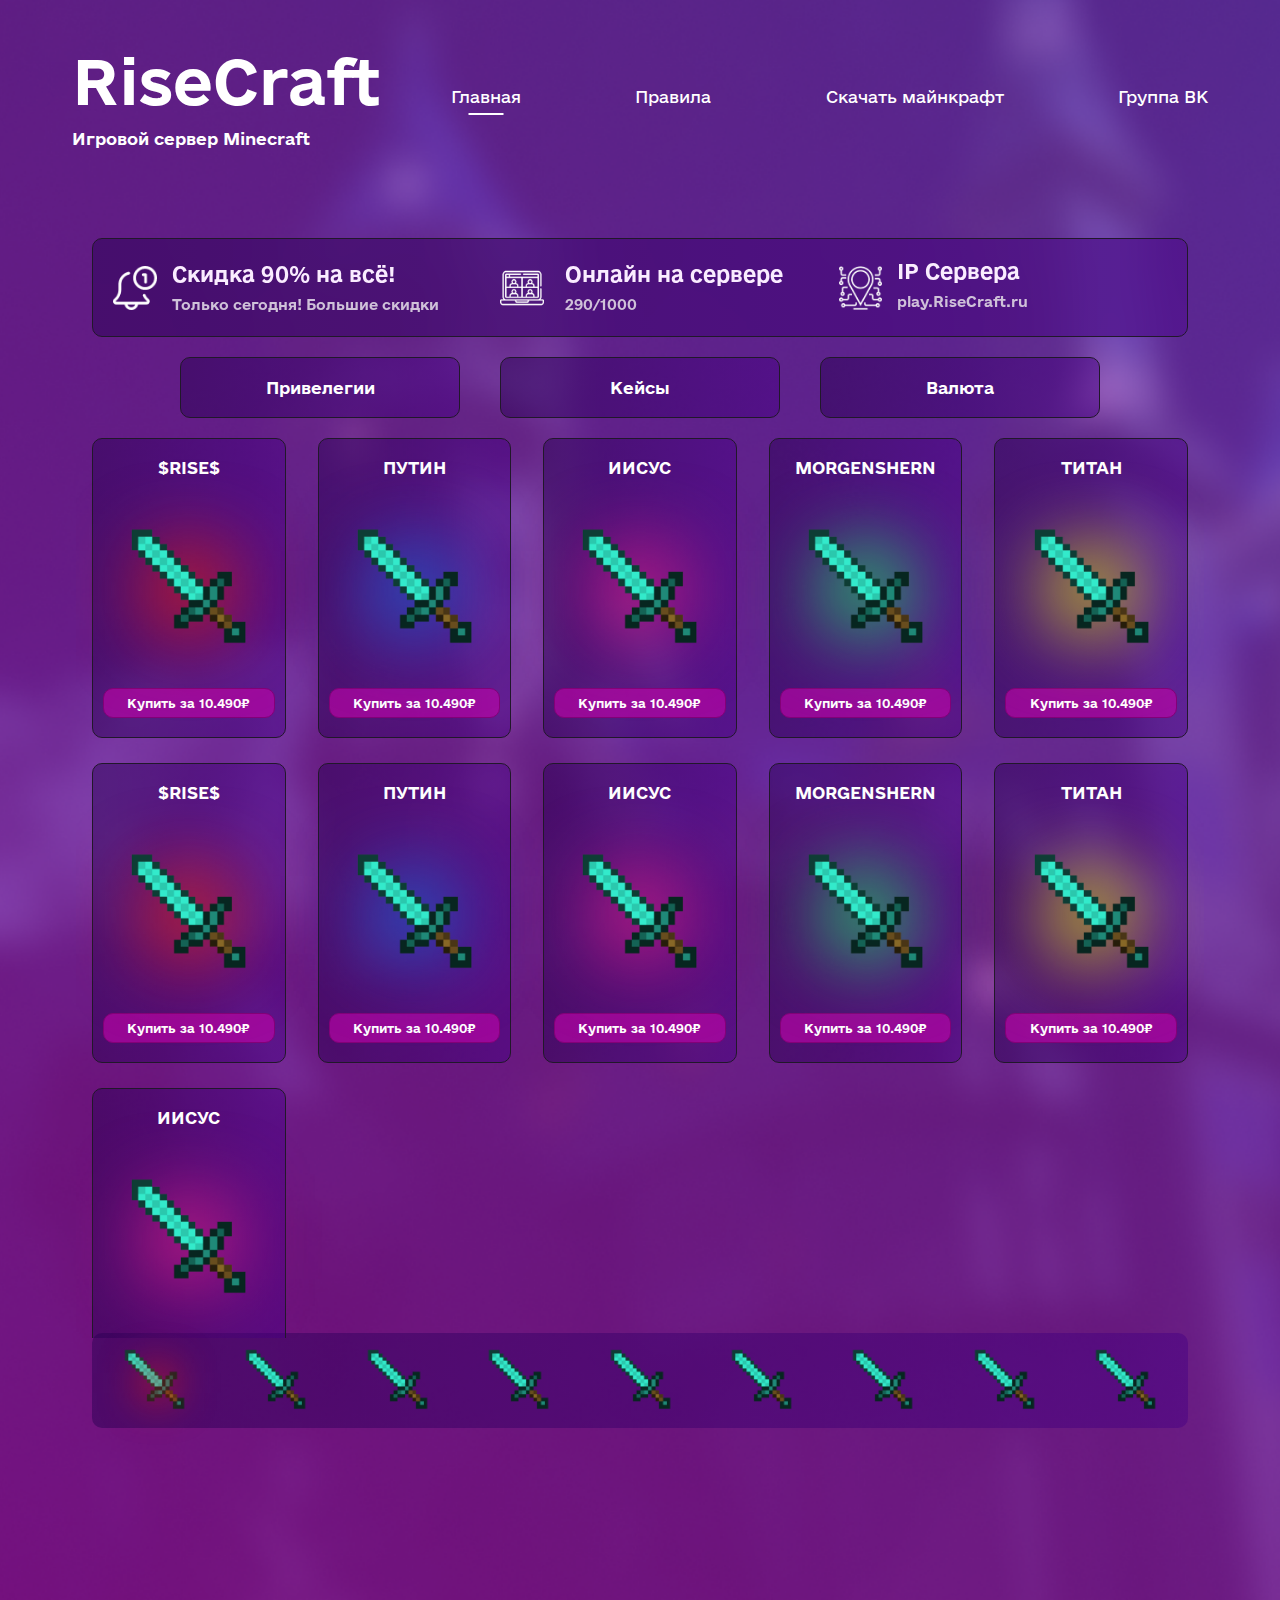
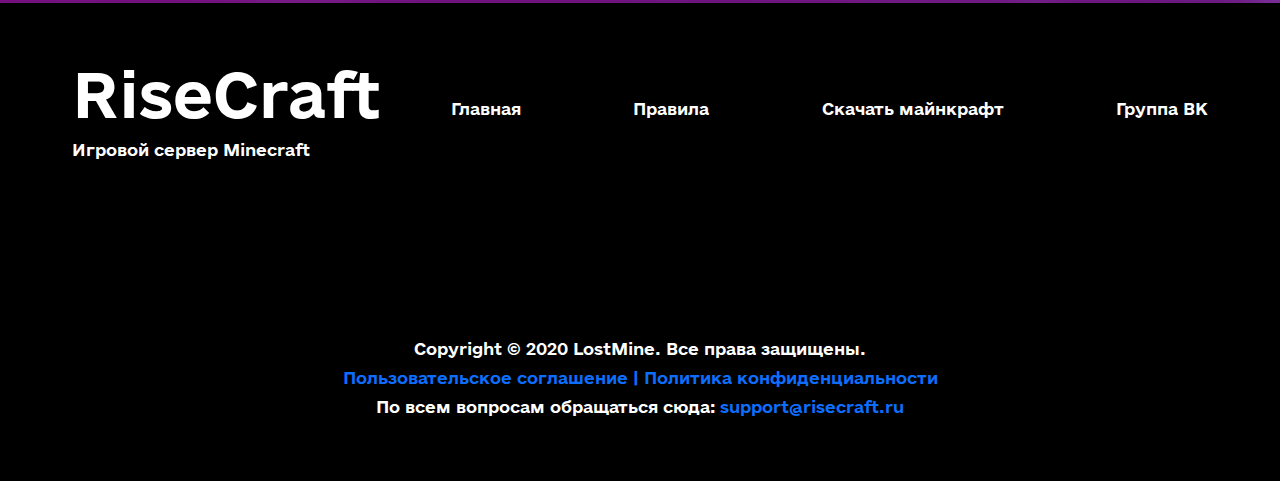
==== risecraft/index.html @ 0c9d61c7 "sdsadas" ====
<html lang="en">

<head>
    <meta charset="UTF-8">
    <meta http-equiv="X-UA-Compatible" content="IE=edge">
    <meta name="viewport" content="width=device-width, initial-scale=1.0">
    <title>LostMine</title>
    <!-- Bootstrap styles -->
    <link rel="stylesheet" href="./libs/css/bootstrap.min.css">
    <!-- slick slider -->
    <link rel="stylesheet" href="./libs/css/slick.css">
    <link rel="stylesheet" href="./libs/css/slick-theme.css">
    <!-- main styles -->
    <link rel="stylesheet" href="./css/style.css">
    <!-- mobile styles -->
    <link rel="stylesheet" href="./css/mobie.css">
</head>

<body class="bodymain">
    <main class="main">
        <!-- header -->
        <div class="container">
            <header class="header">
                <div class="header-logo">
                    <h1 class="header-title">RiseCraft</h1>
                    <p class="header-subtitle">Игровой сервер Minecraft</p>
                </div>
                <nav class="header-menu navbar navbar-expand-lg navbar-light">
                    <ul class="header-list collapse navbar-collapse" id="headerMenu">
                        <li class="header-item">
                            <a href="./index.html" class="header-link header-link__active">Главная</a>
                        </li>
                        <li class="header-item">
                            <a href="./rules.html" class="header-link">Правила</a>
                        </li>
                        <li class="header-item">
                            <a href="./download.html" class="header-link">Скачать майнкрафт</a>
                        </li>
                        <li class="header-item">
                            <a href="#" class="header-link">Группа ВК</a>
                        </li>
                    </ul>
                    <button class="navbar-toggler" type="button" data-bs-toggle="collapse" data-bs-target="#headerMenu"
                        aria-controls="navbarSupportedContent" aria-expanded="false" aria-label="Toggle navigation">
                        <span class="navbar-toggler-icon"></span>
                    </button>
                </nav>
            </header>
        </div>
        <!-- /header -->
        <!-- section -->
        <section class="mainpage">
            <div class="container-xl">
                <div class="mainpage-alert">
                    <div class="mainpage-alert__item">
                        <span class="mainpage-alert__icon mainpage-alert__icon-clock"></span>
                        <span class="mainpage-alert__text">Скидка 90% на всё!
                            <p class="mainpage-alert__text-bott">Только сегодня! Большие скидки</p>
                        </span>
                    </div>
                    <div class="mainpage-alert__item">
                        <span class="mainpage-alert__icon mainpage-alert__icon-notebook"></span>
                        <span class="mainpage-alert__text">Онлайн на сервере
                            <p class="mainpage-alert__text-bott">290/1000</p>
                        </span>
                    </div>
                    <div class="mainpage-alert__item">
                        <span class="mainpage-alert__icon mainpage-alert__icon-pin"></span>
                        <span class="mainpage-alert__text">IP Сервера
                            <a class="mainpage-alert__text-copy">play.RiseCraft.ru</a>
                            <input type="text" class="mainpage-alert__text-copy-input" value="play.risecraft.ru">
                        </span>
                    </div>
                </div>
                <div class="mainpage-buttons">
                    <a href="#" class="mainpage-buttons__link">Привелегии</a>
                    <a href="#" class="mainpage-buttons__link">Кейсы</a>
                    <a href="#" class="mainpage-buttons__link">Валюта</a>
                </div>
                <div class="mainpage-products">

                    <!-- Эксклюзив если надо -->
                    <!-- <div class="mainpage-products__item exlusive">
                        <p class="mainpage-products__title" data-text='[Эксклюзив]'>$RISE$</p>
                        <img src="./images/sword.png" alt="$RISE$" class="mainpage-products__image">
                        <button class="mainpage-products__btn" data-bs-toggle="modal" data-bs-target="#buyModal">
                            Купить за 10.490₽
                        </button>
                    </div> -->
                    <div class="mainpage-products__item">
                        <p class="mainpage-products__title">$RISE$</p>
                        <div class="mainpage-products__background"></div>
                        <img src="./images/sword.png" alt="$RISE$" class="mainpage-products__image">
                        <button class="mainpage-products__btn" data-bs-toggle="modal" data-bs-target="#buyModal">
                            Купить за 10.490₽
                        </button>
                    </div>
                    <div class="mainpage-products__item">
                        <p class="mainpage-products__title">ПУТИН</p>
                        <div class="mainpage-products__background blue"></div>
                        <img src="./images/sword.png" alt="$RISE$" class="mainpage-products__image">
                        <button class="mainpage-products__btn" data-bs-toggle="modal" data-bs-target="#buyModal">
                            Купить за 10.490₽
                        </button>
                    </div>
                    <div class="mainpage-products__item">
                        <p class="mainpage-products__title">ИИСУС</p>
                        <div class="mainpage-products__background rose"></div>
                        <img src="./images/sword.png" alt="$RISE$" class="mainpage-products__image">
                        <button class="mainpage-products__btn" data-bs-toggle="modal" data-bs-target="#buyModal">
                            Купить за 10.490₽
                        </button>
                    </div>
                    <div class="mainpage-products__item">
                        <p class="mainpage-products__title">MORGENSHERN</p>
                        <div class="mainpage-products__background green"></div>
                        <img src="./images/sword.png" alt="$RISE$" class="mainpage-products__image">
                        <button class="mainpage-products__btn" data-bs-toggle="modal" data-bs-target="#buyModal">
                            Купить за 10.490₽
                        </button>
                    </div>
                    <div class="mainpage-products__item">
                        <p class="mainpage-products__title">ТИТАН</p>
                        <div class="mainpage-products__background yellow"></div>
                        <img src="./images/sword.png" alt="$RISE$" class="mainpage-products__image">
                        <button class="mainpage-products__btn" data-bs-toggle="modal" data-bs-target="#buyModal">
                            Купить за 10.490₽
                        </button>
                    </div>
                    <div class="mainpage-products__item">
                        <p class="mainpage-products__title">$RISE$</p>
                        <div class="mainpage-products__background"></div>
                        <img src="./images/sword.png" alt="$RISE$" class="mainpage-products__image">
                        <button class="mainpage-products__btn" data-bs-toggle="modal" data-bs-target="#buyModal">
                            Купить за 10.490₽
                        </button>
                    </div>
                    <div class="mainpage-products__item">
                        <p class="mainpage-products__title">ПУТИН</p>
                        <div class="mainpage-products__background blue"></div>
                        <img src="./images/sword.png" alt="$RISE$" class="mainpage-products__image">
                        <button class="mainpage-products__btn" data-bs-toggle="modal" data-bs-target="#buyModal">
                            Купить за 10.490₽
                        </button>
                    </div>
                    <div class="mainpage-products__item">
                        <p class="mainpage-products__title">ИИСУС</p>
                        <div class="mainpage-products__background rose"></div>
                        <img src="./images/sword.png" alt="$RISE$" class="mainpage-products__image">
                        <button class="mainpage-products__btn" data-bs-toggle="modal" data-bs-target="#buyModal">
                            Купить за 10.490₽
                        </button>
                    </div>
                    <div class="mainpage-products__item">
                        <p class="mainpage-products__title">MORGENSHERN</p>
                        <div class="mainpage-products__background green"></div>
                        <img src="./images/sword.png" alt="$RISE$" class="mainpage-products__image">
                        <button class="mainpage-products__btn" data-bs-toggle="modal" data-bs-target="#buyModal">
                            Купить за 10.490₽
                        </button>
                    </div>
                    <div class="mainpage-products__item">
                        <p class="mainpage-products__title">ТИТАН</p>
                        <div class="mainpage-products__background yellow"></div>
                        <img src="./images/sword.png" alt="$RISE$" class="mainpage-products__image">
                        <button class="mainpage-products__btn" data-bs-toggle="modal" data-bs-target="#buyModal">
                            Купить за 10.490₽
                        </button>
                    </div>
                    <div class="mainpage-products__item">
                        <p class="mainpage-products__title">ИИСУС</p>
                        <div class="mainpage-products__background rose"></div>
                        <img src="./images/sword.png" alt="$RISE$" class="mainpage-products__image">
                        <button class="mainpage-products__btn" data-bs-toggle="modal" data-bs-target="#buyModal">
                            Купить за 10.490₽
                        </button>
                    </div>
                </div>
                <div class="mainpage-last">
                    <div class="mainpage-last__item">
                        <div class="mainpage-last__background"></div>
                        <img src="./images/sword.png" alt="$RISE$" class="mainpage-last__image">
                        <div class="mainpage-last__info">
                            <p class="mainpage-last__text">Игрок -> GARFIELD</p>
                            <p class="mainpage-last__text mainpage-last__text-mb">Купил -> $RISE$</p>
                            <p class="mainpage-last__text">Сервер -> Выживание #1</p>
                            <p class="mainpage-last__text">Дата -> Сегодня в 10:50</p>
                        </div>
                    </div>
                    <div class="mainpage-last__item">
                        
                        <img src="./images/sword.png" alt="$RISE$" class="mainpage-last__image">
                        <div class="mainpage-last__info">
                            <p class="mainpage-last__text">Игрок -> GARFIELD</p>
                            <p class="mainpage-last__text mainpage-last__text-mb">Купил -> $RISE$</p>
                            <p class="mainpage-last__text">Сервер -> Выживание #1</p>
                            <p class="mainpage-last__text">Дата -> Сегодня в 10:50</p>
                        </div>
                    </div>
                    <div class="mainpage-last__item">
                        <img src="./images/sword.png" alt="$RISE$" class="mainpage-last__image">
                        <div class="mainpage-last__info">
                            <p class="mainpage-last__text">Игрок -> GARFIELD</p>
                            <p class="mainpage-last__text mainpage-last__text-mb">Купил -> $RISE$</p>
                            <p class="mainpage-last__text">Сервер -> Выживание #1</p>
                            <p class="mainpage-last__text">Дата -> Сегодня в 10:50</p>
                        </div>
                    </div>
                    <div class="mainpage-last__item">
                        <img src="./images/sword.png" alt="$RISE$" class="mainpage-last__image">
                        <div class="mainpage-last__info">
                            <p class="mainpage-last__text">Игрок -> GARFIELD</p>
                            <p class="mainpage-last__text mainpage-last__text-mb">Купил -> $RISE$</p>
                            <p class="mainpage-last__text">Сервер -> Выживание #1</p>
                            <p class="mainpage-last__text">Дата -> Сегодня в 10:50</p>
                        </div>
                    </div>
                    <div class="mainpage-last__item">
                        <img src="./images/sword.png" alt="$RISE$" class="mainpage-last__image">
                        <div class="mainpage-last__info">
                            <p class="mainpage-last__text">Игрок -> GARFIELD</p>
                            <p class="mainpage-last__text mainpage-last__text-mb">Купил -> $RISE$</p>
                            <p class="mainpage-last__text">Сервер -> Выживание #1</p>
                            <p class="mainpage-last__text">Дата -> Сегодня в 10:50</p>
                        </div>
                    </div>
                    <div class="mainpage-last__item">
                        <img src="./images/sword.png" alt="$RISE$" class="mainpage-last__image">
                        <div class="mainpage-last__info">
                            <p class="mainpage-last__text">Игрок -> GARFIELD</p>
                            <p class="mainpage-last__text mainpage-last__text-mb">Купил -> $RISE$</p>
                            <p class="mainpage-last__text">Сервер -> Выживание #1</p>
                            <p class="mainpage-last__text">Дата -> Сегодня в 10:50</p>
                        </div>
                    </div>
                    <div class="mainpage-last__item">
                        <img src="./images/sword.png" alt="$RISE$" class="mainpage-last__image">
                        <div class="mainpage-last__info">
                            <p class="mainpage-last__text">Игрок -> GARFIELD</p>
                            <p class="mainpage-last__text mainpage-last__text-mb">Купил -> $RISE$</p>
                            <p class="mainpage-last__text">Сервер -> Выживание #1</p>
                            <p class="mainpage-last__text">Дата -> Сегодня в 10:50</p>
                        </div>
                    </div>
                    <div class="mainpage-last__item">
                        <img src="./images/sword.png" alt="$RISE$" class="mainpage-last__image">
                        <div class="mainpage-last__info">
                            <p class="mainpage-last__text">Игрок -> GARFIELD</p>
                            <p class="mainpage-last__text mainpage-last__text-mb">Купил -> $RISE$</p>
                            <p class="mainpage-last__text">Сервер -> Выживание #1</p>
                            <p class="mainpage-last__text">Дата -> Сегодня в 10:50</p>
                        </div>
                    </div>
                    <div class="mainpage-last__item">
                        <img src="./images/sword.png" alt="$RISE$" class="mainpage-last__image">
                        <div class="mainpage-last__info">
                            <p class="mainpage-last__text">Игрок -> GARFIELD</p>
                            <p class="mainpage-last__text mainpage-last__text-mb">Купил -> $RISE$</p>
                            <p class="mainpage-last__text">Сервер -> Выживание #1</p>
                            <p class="mainpage-last__text">Дата -> Сегодня в 10:50</p>
                        </div>
                    </div>
                </div>
            </div>
        </section>
        <!-- /section -->
        <!-- footer -->
        <footer class="footer">
            <div class="container-xl">
                <div class="footer-content">
                    <div class="footer-logo">
                        <h1 class="footer-title">RiseCraft</h1>
                        <p class="footer-subtitle">Игровой сервер Minecraft</p>
                    </div>
                    <nav class="footer-menu">
                        <ul class="footer-list">
                            <li class="footer-item">
                                <a href="#" class="footer-link">Главная</a>
                            </li>
                            <li class="footer-item">
                                <a href="#" class="footer-link">Правила</a>
                            </li>
                            <li class="footer-item">
                                <a href="#" class="footer-link">Скачать майнкрафт</a>
                            </li>
                            <li class="footer-item">
                                <a href="#" class="footer-link">Группа ВК</a>
                            </li>
                        </ul>
                    </nav>
                </div>
                <div class="footer-copyright">
                    <p class="footer-text">Copyright © 2020 LostMine. Все права защищены.</p>
                    <a class="footer-text_link" href="#">Пользовательское соглашение | Политика конфиденциальности </a>
                    <p class="footer-text">По всем вопросам обращаться сюда: <a class="footer-text_link" href="#">support@risecraft.ru</a></p>
                </div>
            </div>
        </footer>
        <!-- /footer -->
    </main>
    <!-- buy modal -->
    <div class="modal fade" id="buyModal" tabindex="-1" aria-hidden="true">
        <div class="modal-dialog">
            <div class="modal-content">
                <div class="modal-body">
                    <button class="modal-close" data-bs-dismiss="modal" aria-label="Close"></button>
                    <p class="buyModal-title">Покупка привилегии</p>
                    <p class="buyModal-name">$RISE$ -> 5.000₽</p>
                    <form action="">
                        <input type="text" name='nickname' placeholder="Введите ваш никнейм" class="buyModal-input">
                        <div class="buyModal-servers">
                            <div class="buyModal-server form-switch">
                                <label for="server1">Выживание №1</label>
                                <div class="buyModal-switch">
                                    <input type="checkbox" name="server" class="form-check-input">
                                </div>
                            </div>
                            <div class="buyModal-server form-switch">
                                <label for="server2">Выживание №2</label>
                                <div class="buyModal-switch">
                                    <input type="checkbox" name="server" class="form-check-input">
                                </div>
                            </div>
                        </div>
                        <p class="buyModal-desc">Выберите выше сервер, на который хотите получить привилегию*</p>
                        <button class="buyModal-btn" type="submit">Купить привилегию за 5.000₽</button>
                        <div class="buyModal-promo">
                            <a href="#" class="buyModal-link">У меня есть промокод</a>
                            <input type="text" name="promocode" placeholder="Введите промокод"
                                class="buyModal-promoInput">
                        </div>
                    </form>
                    <div class="buyModal-info">
                        <p class="buyModal-text buyModal-text__mb">
                            Описание привилегии:
                        </p>
                        <p class="buyModal-text">Команды:</p>
                        <p class="buyModal-text">/gm [0/1/2/3] [ник] Изменить режим игры игроку.</p>
                        <p class="buyModal-text buyModal-text__mb">
                            /jail [ник] [тюрьма] [время] Посадить грифера в тюрьму.
                        </p>
                        <p class="buyModal-text">Возможности:</p>
                        <p class="buyModal-text">99% всех команд сервера!</p>
                        <p class="buyModal-text">Консоль на сайте lostmine.ru/console</p>
                        <p class="buyModal-text buyModal-text__mb">Нет задержки на команды и чат! (кроме опасных)</p>
                        <p class="buyModal-text">Доступны некоторые запрещённые блоки и предметы!</p>
                        <p class="buyModal-text buyModal-text__mb">(огниво, барьеры и т.п.)</p>
                        <p class="buyModal-text buyModal-text__mb">Вы будете добавлены в беседу администрации!</p>
                        <p class="buyModal-text">Максимальный размер региона 100.000.000 блоков!</p>
                        <p class="buyModal-text">Никто не сможет: забанить, заткнуть, кикнуть, затроллить и</p>
                        <p class="buyModal-text">тепнуть на спавн! Вы становитесь самым главным на сервере!</p>
                    </div>
                </div>
            </div>
        </div>
    </div>
    <!-- Bootstrap scripts -->
    <script src="./libs/js/bootstrap.min.js"></script>
    <script src="./libs/js/jquery.min.js"></script>
    <script src="./libs/js/slick.min.js"></script>
    <script src="./js/script.js"></script>
</body>

</html>
---- risecraft/css/style.css ----
@font-face {
  font-family: "e-Ukraine";
  src: url("./../fonts/e-Ukraine-Light.otf");
  font-weight: 300;
}

@font-face {
  font-family: "e-Ukraine";
  src: url("./../fonts/e-Ukraine-Regular.otf");
  font-weight: normal;
}

@font-face {
  font-family: "e-Ukraine";
  src: url("./../fonts/e-Ukraine-Medium.otf");
  font-weight: 500;
}

@font-face {
  font-family: "e-Ukraine";
  src: url("./../fonts/e-Ukraine-Bold.otf");
  font-weight: bold;
}

*,
html,
body {
  font-family: "e-Ukraine";
}

body.bodymain .header-subtitle {
  /* font-weight: 300; */
}

.main {
  background: url("./../images/Rectangle1.png");
  background-repeat: no-repeat;
  background-size: cover;
  background-position: center;
}

.header {
  padding: 45px 0 90px;
  display: -webkit-box;
  display: -ms-flexbox;
  display: flex;
  -webkit-box-align: center;
  -ms-flex-align: center;
  align-items: center;
}

.header-logo {
  margin-right: 70px;
}

.header-title {
  font-weight: 700;
  font-size: 60px;
  line-height: 72px;
  color: #fff;
  margin: 0 0 12px 0;
  padding: 0;
}

.header-subtitle {
  font-weight: 700;
  font-size: 16px;
  line-height: 19px;
  color: #fff;
  margin: 0;
  padding: 0;
}

.header-menu {
  display: block;
  width: 100%;
}

.header-list {
  display: -webkit-box;
  display: -ms-flexbox;
  display: flex;
  -webkit-box-align: center;
  -ms-flex-align: center;
  align-items: center;
  -webkit-box-pack: justify;
  -ms-flex-pack: justify;
  justify-content: space-between;
  list-style: none;
  margin: 0;
  padding: 0;
}

.header-item {
  margin: 0;
  padding: 0;
}

.header-link {
  font-size: 20px;
  line-height: 1.2;
  font-weight: normal;
  color: #fff;
  text-decoration: none;
  position: relative;
  margin: 0;
  padding: 0;
  -webkit-transition: color 0.35s;
  transition: color 0.35s;
}

.header-link:hover {
  color: #cacaca;
}

.header-link__active::after {
  content: "";
  display: block;
  width: 50%;
  height: 2px;
  background: #fff;
  position: absolute;
  top: calc(100% + 7px);
  left: 50%;
  -webkit-transform: translateX(-50%);
  transform: translateX(-50%);
}

.mainpage .container-xl {
  max-width: 1120px;
}

.mainpage-alert {
  margin-bottom: 20px;
  padding: 20px 20px 20px 20px;
  background: linear-gradient(268.86deg, rgba(71, 0, 132, 0.49) 0.11%, rgba(42, 0, 83, 0.49) 99.58%);
  border: 1px solid #21182a;
  backdrop-filter: blur(30px);
  border-radius: 10px;
  display: -webkit-box;
  display: -ms-flexbox;
  display: flex;
  -webkit-box-align: center;
  -ms-flex-align: center;
  -webkit-box-pack: justify;
  -ms-flex-pack: justify;
  align-items: center;
  justify-content: space-between;
  width: 100%;
}

.mainpage-alert__item {
  display: -webkit-box;
  display: -ms-flexbox;
  display: flex;
  -webkit-box-align: center;
  -ms-flex-align: center;
  align-items: center;
}
.mainpage-alert__item:last-child {
  right: 0;
}

.mainpage-alert__icon {
  display: block;
  width: 44px;
  height: 44px;
  margin-right: 15px;
}

.mainpage-alert__icon-clock {
  background: url("./../images/bell1.png") center/contain no-repeat;
}

.mainpage-alert__icon-notebook {
  width: 55px;
  background: url("./../images/video-conference 1.png") center/contain no-repeat;
}

.mainpage-alert__icon-pin {
  background: url("./../images/ip1.png") center/contain no-repeat;
}

.mainpage-alert__text {
  font-size: 20px;
  line-height: 24px;
  font-weight: 700;
  color: rgba(250, 236, 255, 1);
  max-width: 270px;
  margin: 0 auto;
  padding: 0;
  display: flex;
  flex-direction: column;
}
.mainpage-alert__text-bott {
  margin: 10px 0 0 0;
  font-weight: 700;
  font-size: 14px;
  line-height: 17px;
  color: rgba(207, 193, 217, 1);
}

.mainpage-alert__text-copy {
  cursor: pointer;
  margin: 10px 0 0 0;
  font-weight: 700;
  font-size: 14px;
  line-height: 17px;
  color: rgba(207, 193, 217, 1);
  text-decoration: none;
}

.mainpage-alert__text-copy:hover {
  color: rgba(250, 236, 255, 0.5);
}

.mainpage-alert__text-copy-input {
  opacity: 0;
  display: inline;
  height: 0;
}

.mainpage-buttons {
  display: -webkit-box;
  display: -ms-flexbox;
  display: flex;
  -webkit-box-align: center;
  -ms-flex-align: center;
  align-items: center;
  -webkit-box-pack: justify;
  -ms-flex-pack: justify;
  margin: 0 -7.5px;
  margin-bottom: 20px;
  justify-content: center;
}

.mainpage-buttons__link {
  font-weight: 700;
  font-size: 16px;
  line-height: 19px;
  color: #ffffff;
  text-decoration: none;
  text-align: center;
  width: 280px;
  margin: 0 20px 0 20px;
  background: linear-gradient(268.86deg, rgba(71, 0, 132, 0.49) 0.11%, rgba(42, 0, 83, 0.49) 99.58%);
  border: 1px solid #21182a;
  padding: 20px 0px 20px 0px;
  border-radius: 10px;
}

.mainpage-buttons__link:hover {
  color: rgba(255, 255, 255, 0.6);
}

.mainpage-products {
  position: relative;
  display: -webkit-box;
  display: -ms-flexbox;
  display: flex;
  -webkit-box-align: center;
  -ms-flex-align: center;
  align-items: center;
  -ms-flex-wrap: wrap;
  flex-wrap: wrap;
  margin: 0 -16px -5px;
  max-height: 900px;
  overflow-y: scroll;
}

.mainpage-products::-webkit-scrollbar {
  width: 5px;
}

.mainpage-products::-webkit-scrollbar-track {
  background: none;
}

.mainpage-products::-webkit-scrollbar-thumb {
  background-color: rgba(0, 0, 0, 0.2);
  -webkit-transition: background-color 0.35s;
  transition: background-color 0.35s;
  border-radius: 10px;
}

.mainpage-products::-webkit-scrollbar-thumb:hover {
  background-color: rgba(0, 0, 0, 0.4);
}

.mainpage-products__item {
  position: relative;
  height: 300px;
  width: calc(100% / 5 - 32px);
  background: linear-gradient(268.86deg, rgba(71, 0, 132, 0.49) 0.11%, rgba(42, 0, 83, 0.49) 99.58%);
  border: 1px solid #21182a;
  border-radius: 10px;
  padding: 5px 10px;
  margin: 0 16px 25px;
  display: flex;
  flex-direction: column;
  -webkit-transition: transfrom 0.35s;
  transition: transfrom 0.35s;
  justify-content: space-around;
  align-items: center;
}

.mainpage-products__item:hover {
  
  -webkit-transform: scale(0.95);
  transform: scale(0.95);
}

.mainpage-products__item.exlusive button {
  background-color: #ff3600;
}

.mainpage-products__title {
  font-weight: 700;
  font-size: 16px;
  line-height: 19px;
  color: #ffffff;
  text-transform: uppercase;
  /* margin: 0; */
  /* padding: 10px 10px 0; */
}

.mainpage-products__title::after {
  position: absolute;
  top: calc(100% + 10px);
  left: 10px;
  content: attr(data-text);
  font-size: 10px;
  line-height: 1.2;
  font-weight: 300;
  color: #ff3600;
}
.mainpage-products__background {
  position: relative;
  width: 80px;
  height: 80px;
  -o-object-fit: contain;
  object-fit: contain;
  -o-object-position: center;
  object-position: center;
  margin: 30px 40px;
  background: #D01D1D;
  filter: blur(39px);
}


.mainpage-products__background.blue{
  background: #1D5AD0;
}

.mainpage-products__background.rose{
  background: #D01D88;
}
.mainpage-products__background.green{
  background: #1DD064;
}
.mainpage-products__background.yellow{
  background: #CDD01D;
}

.mainpage-products__image {
  position: absolute;
  display: block;
  width: 125px;
  height: 125px;
  -o-object-fit: contain;
  object-fit: contain;
  -o-object-position: center;
  object-position: center;
  margin: 0 30px;
  z-index: 9999;
}



.mainpage-products__btn {
  font-weight: 700;
  font-size: 12px;
  line-height: 14px;
  color: #ffffff;
  border: none;
  border-radius: 10px;
  background: rgba(183, 5, 165, 0.7);
  border: 1px solid #830078;
  width: 100%;
  padding: 7px 19px 7px 19px;
  -webkit-transition: background-color 0.35s;
  transition: background-color 0.35s;
}

.mainpage-products__btn:hover {
  background: rgba(183, 5, 165, 0.4);
}

.mainpage-last {
  padding: 15px 30px;
  background: linear-gradient(268.86deg, rgba(71, 0, 132, 0.49) 0.11%, rgba(42, 0, 83, 0.49) 99.58%);
  border-radius: 10px;
  display: -webkit-box;
  display: -ms-flexbox;
  display: flex;
  -webkit-box-align: center;
  -ms-flex-align: center;
  align-items: center;
  -webkit-box-pack: justify;
  -ms-flex-pack: justify;
  justify-content: space-between;
}
.mainpage-last__background{
  position: absolute;
  width: 30px;
  height: 30px;
  -o-object-fit: contain;
  object-fit: contain;
  -o-object-position: center;
  object-position: center;
  margin: 20px 20px;
  background: #D01D1D;
  filter: blur(20px);
}

.mainpage-last__item {
  position: relative;
  cursor: pointer;
}

.mainpage-last__item:hover .mainpage-last__info {
  opacity: 1;
}

.mainpage-last__image {
  /* position: absolute; */
  width: 65px;
  height: 65px;
  -o-object-fit: contain;
  object-fit: contain;
  -o-object-position: center;
  object-position: center;
  z-index: 1000;
}

.mainpage-last__info {
  padding: 10px 15px;
  background-color: rgba(255, 255, 255, 0.7);
  border-radius: 10px;
  position: absolute;
  top: calc(100% + 25px);
  left: 50%;
  -webkit-transform: translateX(-50%);
  transform: translateX(-50%);
  opacity: 0;
  -webkit-transition: opacity 0.35s;
  transition: opacity 0.35s;
}

.mainpage-last__text {
  white-space: nowrap;
  margin: 0;
  font-size: 12px;
  line-height: 1.2;
  font-weight: 300;
  color: #000000b3;
}

.mainpage-last__text-mb {
  margin-bottom: 15px;
}

.rulespage .container-xl {
  max-width: 1120px;
}

.rulespage .nav-tabs {
  display: -webkit-box;
  display: -ms-flexbox;
  display: flex;
  -webkit-box-align: center;
  -ms-flex-align: center;
  align-items: center;
  -ms-flex-wrap: nowrap;
  flex-wrap: nowrap;
  width: 100%;
  border: none;
  margin: 0 0 25px;
}

.rulespage .nav-item {
  width: 100%;
  margin: 0 10px 0 0;
}

.rulespage .nav-item:last-of-type {
  margin-right: 0;
}

.rulespage .nav-link {
  padding: 0;
  width: 100%;
  border: none;
  outline: none;
  font-size: 13.2px;
  line-height: 50px;
  font-weight: 400;
  color: #000000b3;
  background-color: rgba(255, 255, 255, 0.7);
  border-radius: 10px;
}

.rulespage .nav-link:hover {
  color: #595959;
}

.rulespage .nav-link.active {
  background-color: rgba(255, 255, 255, 0.7);
  color: #ff2a00b3;
}

.rulespage .tab-content {
  background-color: rgba(255, 255, 255, 0.7);
  border-radius: 10px;
  padding: 25px;
  height: 700px;
  margin: 0 0 25px;
}

.rulespage .tab-pane {
  overflow-y: scroll;
  height: 100%;
}

.rulespage .tab-pane::-webkit-scrollbar {
  width: 5px;
}

.rulespage .tab-pane::-webkit-scrollbar-track {
  background: none;
}

.rulespage .tab-pane::-webkit-scrollbar-thumb {
  background-color: rgba(0, 0, 0, 0.2);
  -webkit-transition: background-color 0.35s;
  transition: background-color 0.35s;
  border-radius: 10px;
}

.rulespage .tab-pane::-webkit-scrollbar-thumb:hover {
  background-color: rgba(0, 0, 0, 0.4);
}

.rulespage-text {
  font-size: 16px;
  line-height: 1.2;
  font-weight: 400;
  color: #000000b3;
  margin: 0;
}

.rulespage-text__mb {
  margin: 0 0 30px;
}

.rulespage-link {
  display: block;
  border-radius: 10px;
  background-color: rgba(255, 255, 255, 0.7);
  margin: 0 0 25px;
  font-size: 16px;
  line-height: 50px;
  font-weight: 400;
  color: #000000b3;
  text-decoration: none;
  text-align: center;
}

.rulespage-link:hover {
  color: #4b4b4b;
}

.rulespage-alert {
  border-radius: 10px;
  background-color: rgba(255, 255, 255, 0.7);
  padding: 40px;
  margin: 0;
  font-size: 16px;
  line-height: 1.2;
  font-weight: 400;
  color: #000000b3;
  text-align: center;
}

.downloadpage .container-xl {
  max-width: 1120px;
}

.downloadpage-info {
  display: -webkit-box;
  display: -ms-flexbox;
  display: flex;
  -webkit-box-align: stretch;
  -ms-flex-align: stretch;
  align-items: stretch;
  -webkit-box-pack: justify;
  -ms-flex-pack: justify;
  justify-content: space-between;
}

.downloadpage-launcher {
  background-color: rgba(255, 255, 255, 0.7);
  border-radius: 10px;
  margin-right: 30px;
  width: 100%;
  max-width: 325px;
  min-height: 325px;
  display: -webkit-box;
  display: -ms-flexbox;
  display: flex;
  -webkit-box-align: center;
  -ms-flex-align: center;
  align-items: center;
  -webkit-box-pack: center;
  -ms-flex-pack: center;
  justify-content: center;
  position: relative;
  margin-bottom: 20px;
  -webkit-transition: -webkit-transform 0.35s;
  transition: -webkit-transform 0.35s;
  transition: transform 0.35s;
  transition: transform 0.35s, -webkit-transform 0.35s;
}

.downloadpage-launcher:hover {
  -webkit-transform: scale(0.95);
  transform: scale(0.95);
}

.downloadpage-logo {
  width: 225px;
  height: 225px;
  -o-object-fit: contain;
  object-fit: contain;
  -o-object-position: center;
  object-position: center;
}

.downloadpage-title {
  position: absolute;
  bottom: 25px;
  left: 50%;
  -webkit-transform: translateX(-50%);
  transform: translateX(-50%);
  font-size: 13.7px;
  line-height: 1.2;
  font-weight: 300;
  color: #000000b3;
  margin: 0;
}

.downloadpage-desc {
  display: -webkit-box;
  display: -ms-flexbox;
  display: flex;
  -webkit-box-orient: vertical;
  -webkit-box-direction: normal;
  -ms-flex-direction: column;
  flex-direction: column;
  -webkit-box-pack: center;
  -ms-flex-pack: center;
  justify-content: center;
  padding: 25px;
  background-color: rgba(255, 255, 255, 0.7);
  border-radius: 10px;
  margin-bottom: 20px;
}

.downloadpage-text {
  font-size: 14px;
  line-height: 1.2;
  font-weight: 400;
  color: #000000b3;
  margin: 0;
}

.downloadpage-text__mb {
  margin-bottom: 15px;
}

.downloadpage-buttons {
  margin: 0 -10px;
  display: -webkit-box;
  display: -ms-flexbox;
  display: flex;
  -webkit-box-align: center;
  -ms-flex-align: center;
  align-items: center;
}

.downloadpage-link {
  background-color: rgba(255, 255, 255, 0.7);
  border-radius: 10px;
  font-size: 14px;
  line-height: 45px;
  font-weight: 400;
  text-decoration: none;
  text-align: center;
  color: #000000b3;
  display: block;
  width: 100%;
  margin: 0 10px;
}

.downloadpage-link:hover {
  color: #686868;
}

.downloadpage-link:first-of-type {
  background-color: #ff2a00;
  color: #ffffff;
}

.downloadpage-link:first-of-type:hover {
  color: #d5d5d5;
}

.notconsole-title {
  max-width: 725px;
  margin: 0 auto 70px;
  font-size: 27px;
  line-height: 1.2;
  font-weight: 500;
  color: #ffffff;
  text-align: center;
}

.notconsole-btn {
  display: block;
  border: none;
  border-radius: 10px;
  font-size: 16px;
  line-height: 50px;
  font-weight: 300;
  color: #000000b3;
  text-align: center;
  max-width: 410px;
  width: 100%;
  margin: 0 auto 25px;
}

.notconsole-text {
  max-width: 725px;
  margin: 0 auto 70px;
  font-size: 16px;
  line-height: 1.2;
  font-weight: 300;
  color: #ffffff;
  text-align: center;
}

.consolepage .container-xl {
  max-width: 1120px;
}

.consolepage-form {
  display: -webkit-box;
  display: -ms-flexbox;
  display: flex;
  -webkit-box-align: center;
  -ms-flex-align: center;
  align-items: center;
  -webkit-box-pack: justify;
  -ms-flex-pack: justify;
  justify-content: space-between;
}

.consolepage-input {
  width: 100%;
  position: relative;
  margin-right: 20px;
}

.consolepage-input::before {
  content: "/";
  position: absolute;
  top: 50%;
  left: 10px;
  -webkit-transform: translateY(-50%);
  transform: translateY(-50%);
  font-size: 12px;
  line-height: 1.2;
  font-weight: 300;
  color: #000000b3;
}

.consolepage-input input {
  border: none;
  width: 100%;
  background-color: rgba(255, 255, 255, 0.7);
  border-radius: 10px;
  line-height: 50px;
  padding: 0 20px;
}

.consolepage-input input::-webkit-input-placeholder {
  font-size: 12px;
  line-height: 1.2;
  font-weight: 300;
  color: #00000080;
}

.consolepage-input input:-ms-input-placeholder {
  font-size: 12px;
  line-height: 1.2;
  font-weight: 300;
  color: #00000080;
}

.consolepage-input input::-ms-input-placeholder {
  font-size: 12px;
  line-height: 1.2;
  font-weight: 300;
  color: #00000080;
}

.consolepage-input input::placeholder {
  font-size: 12px;
  line-height: 1.2;
  font-weight: 300;
  color: #00000080;
}

.consolepage-input input:focus {
  outline: none;
}

.consolepage-servers {
  background-color: rgba(255, 255, 255, 0.7);
  border-radius: 10px;
  width: 100%;
  max-width: 375px;
  margin-right: 20px;
  display: -webkit-box;
  display: -ms-flexbox;
  display: flex;
  -webkit-box-align: center;
  -ms-flex-align: center;
  align-items: center;
  -ms-flex-pack: distribute;
  justify-content: space-around;
}

.consolepage-servers label {
  line-height: 50px;
  font-size: 12px;
  font-weight: 300;
  color: #000000b3;
}

.consolepage-server {
  padding: 0;
  display: -webkit-box;
  display: -ms-flexbox;
  display: flex;
  -webkit-box-align: center;
  -ms-flex-align: center;
  align-items: center;
}

.consolepage-switch input.form-check-input {
  margin-left: 10px;
}

.consolepage-btn {
  border: none;
  background-color: rgba(255, 255, 255, 0.7);
  border-radius: 10px;
  line-height: 50px;
  width: -webkit-fit-content;
  width: -moz-fit-content;
  width: fit-content;
  font-size: 12px;
  font-weight: 300;
  color: #000000b3;
  white-space: nowrap;
  padding: 0 20px;
}

.consolepage-btn:focus {
  outline: none;
}

.consolepage-info {
  display: -webkit-box;
  display: -ms-flexbox;
  display: flex;
  -webkit-box-align: stretch;
  -ms-flex-align: stretch;
  align-items: stretch;
  -webkit-box-pack: justify;
  -ms-flex-pack: justify;
  justify-content: space-between;
}

.consolepage-commands {
  max-height: 720px;
  width: 100%;
  max-width: 540px;
  background-color: rgba(255, 255, 255, 0.7);
  border-radius: 10px;
  padding: 25px 20px;
  margin-left: 60px;
}

.consolepage-title {
  font-size: 16px;
  line-height: 1.2;
  font-weight: 400;
  color: #000000b3;
  margin: 0 0 35px;
}

.consolepage-list {
  height: 100%;
  max-height: 600px;
  overflow-y: scroll;
}

.consolepage-list::-webkit-scrollbar {
  width: 5px;
}

.consolepage-list::-webkit-scrollbar-track {
  background: none;
}

.consolepage-list::-webkit-scrollbar-thumb {
  background-color: rgba(0, 0, 0, 0.2);
  -webkit-transition: background-color 0.35s;
  transition: background-color 0.35s;
  border-radius: 10px;
}

.consolepage-list::-webkit-scrollbar-thumb:hover {
  background-color: rgba(0, 0, 0, 0.4);
}

.consolepage-item {
  display: -webkit-box;
  display: -ms-flexbox;
  display: flex;
  -webkit-box-align: start;
  -ms-flex-align: start;
  align-items: flex-start;
  margin-bottom: 25px;
  padding-right: 20px;
}

.consolepage-text {
  font-size: 16px;
  line-height: 1.2;
  font-weight: 400;
  color: #000000b3;
  max-width: 300px;
}

.consolepage-use {
  font-size: 16px;
  line-height: 1.2;
  font-weight: 300;
  color: #00000080;
}

.consolepage-history {
  width: 100%;
  max-width: 500px;
}

.consolepage-history .slick-prev {
  left: -40px;
}

.consolepage-history .slick-prev::before {
  content: "";
  background: url("./../images/next.png") center/contain no-repeat;
  -webkit-transform: rotate(180deg);
  transform: rotate(180deg);
  width: 20px;
  height: 20px;
  display: block;
  font-size: 25px;
  line-height: 1.2;
  font-weight: 400;
  color: #ffffff;
}

.consolepage-history .slick-next {
  right: -40px;
}

.consolepage-history .slick-next::before {
  content: "";
  background: url("./../images/next.png") center/contain no-repeat;
  width: 20px;
  height: 20px;
  display: block;
  font-size: 25px;
  line-height: 1.2;
  font-weight: 400;
  color: #ffffff;
}

.consolepage .history-item {
  margin: 0;
  background-color: rgba(255, 255, 255, 0.7);
  border-radius: 10px;
  padding: 25px 20px;
  margin-bottom: 20px;
  height: 225px;
}

.consolepage .history-item__mb {
  margin-bottom: 0;
}

.consolepage .history-title {
  font-size: 12px;
  line-height: 1.2;
  font-weight: 400;
  color: #000000b3;
  margin: 0 0 5px;
}

.consolepage .history-command {
  margin: 0 0 25px;
  font-size: 12px;
  line-height: 1.2;
  font-weight: 400;
  color: #000000b3;
}

.consolepage .history-command span {
  margin-left: 5px;
  line-height: 18px;
  padding: 0 10px;
  display: inline-block;
  background-color: #ffffff;
  border-radius: 10px;
}

.consolepage .history-response {
  margin: 0;
  font-size: 12px;
  line-height: 1.2;
  font-weight: 400;
  color: #000000b3;
  overflow-y: scroll;
  height: 100%;
  max-height: 100px;
}

.consolepage .history-response::-webkit-scrollbar {
  width: 5px;
}

.consolepage .history-response::-webkit-scrollbar-track {
  background: none;
}

.consolepage .history-response::-webkit-scrollbar-thumb {
  background-color: rgba(0, 0, 0, 0.2);
  -webkit-transition: background-color 0.35s;
  transition: background-color 0.35s;
  border-radius: 10px;
}

.consolepage .history-response::-webkit-scrollbar-thumb:hover {
  background-color: rgba(0, 0, 0, 0.4);
}

.consolepage .history-response__mb {
  margin-bottom: 15px;
  overflow-y: auto;
  height: auto;
}

.banspage .container-xl {
  max-width: 1120px;
}

.banspage .nav-tabs {
  display: -webkit-box;
  display: -ms-flexbox;
  display: flex;
  -webkit-box-align: center;
  -ms-flex-align: center;
  align-items: center;
  -ms-flex-wrap: nowrap;
  flex-wrap: nowrap;
  width: 100%;
  border: none;
  margin: 0 0 25px;
}

.banspage .nav-item {
  width: 100%;
  margin: 0 10px 0 0;
}

.banspage .nav-item:last-of-type {
  margin-right: 0;
}

.banspage .nav-link {
  padding: 0;
  width: 100%;
  border: none;
  outline: none;
  font-size: 13.2px;
  line-height: 50px;
  font-weight: 400;
  color: #000000b3;
  background-color: rgba(255, 255, 255, 0.7);
  border-radius: 10px;
}

.banspage .nav-link:hover {
  color: #595959;
}

.banspage .nav-link.active {
  background-color: rgba(255, 255, 255, 0.7);
  color: #ff2a00;
}

.banspage-search {
  display: -webkit-box;
  display: -ms-flexbox;
  display: flex;
  -webkit-box-align: center;
  -ms-flex-align: center;
  align-items: center;
  margin-bottom: 25px;
}

.banspage-input {
  width: 100%;
  margin-right: 25px;
  position: relative;
}

.banspage-input::before {
  content: "";
  background: url("./../images/seacrh.png") center/contain no-repeat;
  width: 18px;
  height: 18px;
  position: absolute;
  top: 50%;
  left: 15px;
  -webkit-transform: translateY(-50%);
  transform: translateY(-50%);
}

.banspage-input input {
  width: 100%;
  border: none;
  line-height: 65px;
  background-color: rgba(255, 255, 255, 0.7);
  border-radius: 10px;
  font-size: 16px;
  font-weight: 400;
  color: #000000b3;
  padding: 0 40px;
}

.banspage-input input::-webkit-input-placeholder {
  color: #00000080;
}

.banspage-input input:-ms-input-placeholder {
  color: #00000080;
}

.banspage-input input::-ms-input-placeholder {
  color: #00000080;
}

.banspage-input input::placeholder {
  color: #00000080;
}

.banspage-input input:focus {
  outline: none;
}

.banspage-btn {
  border: none;
  line-height: 65px;
  background-color: rgba(255, 255, 255, 0.7);
  border-radius: 10px;
  font-size: 16px;
  font-weight: 400;
  color: #000000b3;
  padding: 0 15px;
  white-space: nowrap;
}

.banspage-btn:focus {
  outline: none;
}

.banspage .thead {
  display: -webkit-box;
  display: -ms-flexbox;
  display: flex;
  -webkit-box-align: stretch;
  -ms-flex-align: stretch;
  align-items: stretch;
  -webkit-box-pack: justify;
  -ms-flex-pack: justify;
  justify-content: space-between;
  margin-bottom: 30px;
  background-color: rgba(255, 255, 255, 0.7);
  border-radius: 10px;
  padding: 30px;
}

.banspage .thead p {
  margin: 0;
  width: 100%;
  text-align: center;
  font-size: 16px;
  line-height: 1.2;
  font-weight: 400;
  color: #000000b3;
}

.banspage .tbody {
  display: -webkit-box;
  display: -ms-flexbox;
  display: flex;
  -webkit-box-align: stretch;
  -ms-flex-align: stretch;
  align-items: stretch;
  -webkit-box-pack: justify;
  -ms-flex-pack: justify;
  justify-content: space-between;
  margin-bottom: 30px;
  padding: 70px 30px;
  background-color: rgba(255, 255, 255, 0.7);
  border-radius: 10px;
  position: relative;
}

.banspage .tbody span {
  display: none;
}

.banspage .tbody p {
  margin: 0;
  width: 100%;
  font-size: 16px;
  line-height: 1.2;
  font-weight: 400;
  color: #000000b3;
}

.banspage .tbody img {
  width: 60px;
  height: 60px;
  -o-object-fit: cover;
  object-fit: cover;
  -o-object-position: center;
  object-position: center;
}

.banspage .tbody button {
  font-size: 16px;
  font-weight: 400;
  color: #ffffff;
  line-height: 55px;
  background-color: #ff3600;
  padding: 0 35px;
  display: block;
  position: absolute;
  bottom: 25px;
  right: -20px;
  border-radius: 10px;
  border: 0;
}

.banspage .tbody-1 {
  max-width: 165px;
}

.banspage .tbody-2 {
  max-width: 165px;
}

.banspage .tbody-3 {
  max-width: 295px;
}

.banspage .tbody-4 {
  max-width: 95px;
}

.banspage .tbody-5 {
  max-width: 95px;
}

.banspage .tbody-6 {
  max-width: 160px;
}

.banspage-pages {
  display: -webkit-box;
  display: -ms-flexbox;
  display: flex;
  -webkit-box-align: center;
  -ms-flex-align: center;
  align-items: center;
  width: 100%;
  background-color: rgba(255, 255, 255, 0.7);
  border-radius: 10px;
}

.banspage-item {
  display: block;
  width: 100%;
  font-size: 16px;
  line-height: 60px;
  width: 60px;
  text-align: center;
  font-weight: 400;
  color: #000000b3;
  text-decoration: none;
  cursor: pointer;
}

.banspage-item:hover {
  color: #ff1e0080;
}

.banspage-item__active {
  color: #ff1e00;
}

.rights-new {
  display: -webkit-box;
  display: -ms-flexbox;
  display: flex;
  -webkit-box-align: start;
  -ms-flex-align: start;
  align-items: flex-start;
}

.rights-new button {
  -ms-flex-negative: 0;
  flex-shrink: 0;
  border: 0;
  background-color: rgba(255, 255, 255, 0.7);
  border-radius: 10px;
  line-height: 50px;
  font-size: 12px;
  font-weight: 300;
  color: #000000b3;
  padding: 0 20px;
  display: block;
  white-space: nowrap;
  display: block;
  width: 245px;
}

.rights-new button:focus {
  outline: none;
}

.rights-new .rights-servers {
  background-color: rgba(255, 255, 255, 0.7);
  border-radius: 10px;
  margin-bottom: 20px;
  display: -webkit-box;
  display: -ms-flexbox;
  display: flex;
  -webkit-box-align: center;
  -ms-flex-align: center;
  align-items: center;
  padding: 0 15px;
}

.rights-new .rights-servers:last-of-type {
  margin-bottom: 70px;
  -webkit-box-pack: justify;
  -ms-flex-pack: justify;
  justify-content: space-between;
}

.rights-new .rights-server {
  padding: 0;
  display: -webkit-box;
  display: -ms-flexbox;
  display: flex;
  -webkit-box-align: center;
  -ms-flex-align: center;
  align-items: center;
}

.rights-new .rights-server label {
  font-size: 12px;
  line-height: 50px;
  font-weight: 300;
  color: #000000b3;
}

.rights-new .form-check-input {
  font-size: 20px;
  margin: 0;
  margin-left: 5px;
  margin-right: 15px;
}

.rights-new .rights-users {
  padding-left: 70px;
  font-size: 16.8px;
  font-weight: 300;
  color: #ffffff;
}

.rights-input {
  width: 100%;
  margin-right: 20px;
}

.rights-input input {
  background-color: rgba(255, 255, 255, 0.7);
  border-radius: 10px;
  width: 100%;
  border: 0;
  line-height: 50px;
  font-size: 12px;
  font-weight: 300;
  color: #000000b3;
  padding: 0 13px;
}

.rights-user {
  display: -webkit-box;
  display: -ms-flexbox;
  display: flex;
  -webkit-box-align: start;
  -ms-flex-align: start;
  align-items: flex-start;
}

.rights-user p {
  background-color: rgba(255, 255, 255, 0.7);
  border-radius: 10px;
  width: 100%;
  border: 0;
  line-height: 50px;
  font-size: 12px;
  font-weight: 300;
  color: #000000b3;
  padding: 0 13px;
}

.rights-user button {
  -ms-flex-negative: 0;
  flex-shrink: 0;
  border: 0;
  background-color: rgba(255, 255, 255, 0.7);
  border-radius: 10px;
  line-height: 50px;
  font-size: 12px;
  font-weight: 300;
  color: #000000b3;
  padding: 0 20px;
  display: block;
  white-space: nowrap;
  display: block;
  width: 245px;
}

.rights-user button:focus {
  outline: none;
}

.rights-user .rights-servers {
  background-color: rgba(255, 255, 255, 0.7);
  border-radius: 10px;
  margin-bottom: 20px;
  display: -webkit-box;
  display: -ms-flexbox;
  display: flex;
  -webkit-box-align: center;
  -ms-flex-align: center;
  align-items: center;
  padding: 0 15px;
}

.rights-user .rights-server {
  padding: 0;
  display: -webkit-box;
  display: -ms-flexbox;
  display: flex;
  -webkit-box-align: center;
  -ms-flex-align: center;
  align-items: center;
}

.rights-user .rights-server label {
  font-size: 12px;
  line-height: 50px;
  font-weight: 300;
  color: #000000b3;
}

.rights-user .form-check-input {
  font-size: 20px;
  margin: 0;
  margin-left: 5px;
  margin-right: 15px;
}

.rights-user .rights-users {
  padding-left: 70px;
  font-size: 16.8px;
  font-weight: 300;
  color: #ffffff;
}

.promocods-input {
  width: 100%;
  margin-right: 20px;
}

.promocods-input input {
  width: 100%;
  border: 0;
  background-color: rgba(255, 255, 255, 0.7);
  border-radius: 10px;
  line-height: 50px;
  font-size: 12px;
  font-weight: 300;
  color: #000000b3;
  padding: 0 13px;
}

.promocods-servers {
  display: -webkit-box;
  display: -ms-flexbox;
  display: flex;
  -webkit-box-align: center;
  -ms-flex-align: center;
  align-items: center;
  -webkit-box-pack: center;
  -ms-flex-pack: center;
  justify-content: center;
  margin-top: 10px;
}

.promocods-server {
  display: -webkit-box;
  display: -ms-flexbox;
  display: flex;
  -webkit-box-align: center;
  -ms-flex-align: center;
  align-items: center;
  padding: 0;
}

.promocods-server:last-of-type {
  margin-left: 20px;
}

.promocods-switch {
  margin-left: 5px;
}

.promocods-switch input.form-check-input {
  font-size: 20px;
  margin: 0;
}

.promocods-new {
  display: -webkit-box;
  display: -ms-flexbox;
  display: flex;
  -webkit-box-align: start;
  -ms-flex-align: start;
  align-items: flex-start;
  margin-bottom: 70px;
}

.promocods-new button {
  -ms-flex-negative: 0;
  flex-shrink: 0;
  border: 0;
  background-color: rgba(255, 255, 255, 0.7);
  border-radius: 10px;
  line-height: 50px;
  font-size: 12px;
  font-weight: 300;
  color: #000000b3;
  padding: 0 20px;
  display: block;
  white-space: nowrap;
  display: block;
  width: 245px;
}

.promocods-new button:focus {
  outline: none;
}

.promocods-item {
  display: -webkit-box;
  display: -ms-flexbox;
  display: flex;
  -webkit-box-align: center;
  -ms-flex-align: center;
  align-items: center;
  margin-bottom: 20px;
}

.promocods-item p {
  width: 100%;
  background-color: rgba(255, 255, 255, 0.7);
  border-radius: 10px;
  line-height: 50px;
  margin: 0 20px 0 0;
  font-size: 12px;
  font-weight: 300;
  color: #000000b3;
  padding: 0 13px;
}

.promocods-item button {
  background-color: rgba(255, 255, 255, 0.7);
  white-space: nowrap;
  line-height: 50px;
  border: none;
  padding: 0 40px;
  border-radius: 10px;
  font-size: 13.6px;
  font-weight: 400;
  color: #000000b3;
  -ms-flex-negative: 0;
  flex-shrink: 0;
  width: 245px;
}

.promocods-item button:focus {
  outline: none;
}

.panelpage .container-xl {
  max-width: 1305px;
}

.panelpage .nav-tabs {
  display: -webkit-box;
  display: -ms-flexbox;
  display: flex;
  -webkit-box-align: center;
  -ms-flex-align: center;
  align-items: center;
  -ms-flex-wrap: nowrap;
  flex-wrap: nowrap;
  width: 100%;
  border: none;
  margin: 0 0 25px;
}

.panelpage .nav-item {
  width: 100%;
  margin: 0 10px 0 0;
}

.panelpage .nav-item:last-of-type {
  margin-right: 0;
}

.panelpage .nav-link {
  padding: 0;
  width: 100%;
  border: none;
  outline: none;
  font-size: 13.2px;
  line-height: 50px;
  font-weight: 400;
  color: #000000b3;
  background-color: rgba(255, 255, 255, 0.7);
  border-radius: 10px;
}

.panelpage .nav-link:hover {
  color: #595959;
}

.panelpage .nav-link.active {
  background-color: rgba(255, 255, 255, 0.7);
  color: #ff2a00b3;
}

#alert {
  display: -webkit-box;
  display: -ms-flexbox;
  display: flex;
  -webkit-box-align: center;
  -ms-flex-align: center;
  align-items: center;
}

.settigns {
  display: -webkit-box;
  display: -ms-flexbox;
  display: flex;
  -webkit-box-align: start;
  -ms-flex-align: start;
  align-items: flex-start;
  -webkit-box-pack: justify;
  -ms-flex-pack: justify;
  justify-content: space-between;
}

.settigns-left {
  display: -webkit-box;
  display: -ms-flexbox;
  display: flex;
  -webkit-box-align: start;
  -ms-flex-align: start;
  align-items: flex-start;
}

.settigns-right {
  display: -webkit-box;
  display: -ms-flexbox;
  display: flex;
  -webkit-box-align: start;
  -ms-flex-align: start;
  align-items: flex-start;
  margin-bottom: 30px;
}

.left-commands {
  display: -webkit-box;
  display: -ms-flexbox;
  display: flex;
  -webkit-box-align: center;
  -ms-flex-align: center;
  align-items: center;
  -webkit-box-pack: justify;
  -ms-flex-pack: justify;
  justify-content: space-between;
  width: 245px;
  height: 50px;
  border-radius: 10px;
  background-color: rgba(255, 255, 255, 0.7);
  margin-right: 20px;
  padding: 0 15px;
  font-size: 12.4px;
  line-height: 1.2;
  font-weight: 300;
  color: #000000b3;
}

.left-commands input {
  font-size: 18px;
}

.left-message {
  display: -webkit-box;
  display: -ms-flexbox;
  display: flex;
  -webkit-box-align: center;
  -ms-flex-align: center;
  align-items: center;
  -webkit-box-pack: justify;
  -ms-flex-pack: justify;
  justify-content: space-between;
  width: 245px;
  height: 50px;
  border-radius: 10px;
  background-color: rgba(255, 255, 255, 0.7);
  padding: 0 15px;
  font-size: 12.4px;
  line-height: 1.2;
  font-weight: 300;
  color: #000000b3;
}

.left-message input {
  font-size: 18px;
}

.right-input input {
  background-color: rgba(255, 255, 255, 0.7);
  border: none;
  border-radius: 10px;
  width: 245px;
  line-height: 50px;
  font-size: 12.4px;
  font-weight: 300;
  color: #000000b3;
  padding: 0 10px;
  margin-bottom: 15px;
}

.right-input input:focus {
  outline: none;
}

.right-btn {
  background-color: rgba(255, 255, 255, 0.7);
  border: none;
  line-height: 50px;
  padding: 0 60px;
  font-size: 12.4px;
  font-weight: 300;
  color: #000000b3;
  border-radius: 10px;
  margin-left: 20px;
}

.right-btn:focus {
  outline: none;
}

.right-servers {
  display: -webkit-box;
  display: -ms-flexbox;
  display: flex;
  -webkit-box-align: center;
  -ms-flex-align: center;
  align-items: center;
  -webkit-box-pack: justify;
  -ms-flex-pack: justify;
  justify-content: space-between;
}

.right-servers label {
  font-size: 12px;
  line-height: 1.2;
  font-weight: 300;
  color: #000000b3;
}

.right-switch .form-check-input {
  margin: 0 0 0 5px;
  font-size: 20px;
}

.right-server {
  padding: 0;
  display: -webkit-box;
  display: -ms-flexbox;
  display: flex;
  -webkit-box-align: center;
  -ms-flex-align: center;
  align-items: center;
}

.console {
  border-radius: 10px;
  height: 435px;
  background-color: rgba(255, 255, 255, 0.7);
  overflow-y: scroll;
  padding: 35px 20px;
}

.console::-webkit-scrollbar {
  width: 5px;
}

.console::-webkit-scrollbar-track {
  background: none;
}

.console::-webkit-scrollbar-thumb {
  background-color: rgba(0, 0, 0, 0.2);
  -webkit-transition: background-color 0.35s;
  transition: background-color 0.35s;
  border-radius: 10px;
}

.console::-webkit-scrollbar-thumb:hover {
  background-color: rgba(0, 0, 0, 0.4);
}

.console p {
  padding-right: 20px;
  font-size: 12.3px;
  line-height: 1.2;
  font-weight: 300;
  color: #000000b3;
  margin-bottom: 15px;
}

.alert-input {
  width: 100%;
}

.alert-input input {
  width: 100%;
  border: 0;
  background-color: rgba(255, 255, 255, 0.7);
  border-radius: 10px;
  line-height: 42px;
  width: 100%;
  padding: 0 20px;
  font-size: 12px;
  font-weight: 300;
  color: #000000b3;
}

.alert-input input:focus {
  outline: none;
}

.alert-btn {
  border: 0;
  background-color: rgba(255, 255, 255, 0.7);
  border-radius: 10px;
  line-height: 42px;
  font-size: 12px;
  font-weight: 300;
  color: #000000b3;
  padding: 0 20px;
  display: block;
  white-space: nowrap;
  margin-left: 15px;
}

.alert-btn:focus {
  outline: none;
}

#console .settigns-right {
  margin-bottom: 50px;
}

.stats {
  background-color: rgba(255, 255, 255, 0.7);
  border-radius: 10px;
  margin-top: 50px;
  padding: 30px;
}

.stats-list {
  display: -webkit-box;
  display: -ms-flexbox;
  display: flex;
  -webkit-box-align: start;
  -ms-flex-align: start;
  align-items: flex-start;
  margin: 0 -25px;
}

.stats-item {
  width: calc(100% / 5 - 50px);
  margin: 0 25px;
  font-size: 14.6px;
  line-height: 1.2;
  font-weight: 300;
  color: #000000b3;
}

.stats-item span {
  white-space: nowrap;
}

.footer {
  margin-top: 175px;
  padding: 55px 0 65px;
  background: #000;
}

.footer .container-xl {
  max-width: 1160px;
}

.footer-content {
  display: -webkit-box;
  display: -ms-flexbox;
  display: flex;
  -webkit-box-align: center;
  -ms-flex-align: center;
  align-items: center;
}

.footer-logo {
  margin-right: 70px;
}

.footer-title {
  font-weight: 700;
  font-size: 60px;
  line-height: 72px;
  color: #fff;
  margin: 0 0 10px 0;
  padding: 0;
}

.footer-subtitle {
  font-weight: 700;
  font-size: 16px;
  line-height: 19px;
  color: #fff;
  margin: 0;
  padding: 0;
}

.footer-menu {
  display: block;
  width: 100%;
}

.footer-list {
  display: -webkit-box;
  display: -ms-flexbox;
  display: flex;
  -webkit-box-align: center;
  -ms-flex-align: center;
  align-items: center;
  -webkit-box-pack: justify;
  -ms-flex-pack: justify;
  justify-content: space-between;
  list-style: none;
  margin: 0;
  padding: 0;
}

.footer-item {
  margin: 0;
  padding: 0;
}

.footer-link {
  font-weight: 700;
  font-size: 20px;
  line-height: 24px;
  color: #fff;
  text-decoration: none;
  position: relative;
  margin: 0;
  padding: 0;
  -webkit-transition: color 0.35s;
  transition: color 0.35s;
}

.footer-link:hover {
  color: #cacaca;
}

.footer-copyright {
  margin-top: 180px;
  display: flex;
  flex-direction: column;
}

.footer-text {
  font-weight: 700;
  font-size: 16px;
  line-height: 19px;
  color: #ffffff;
  text-align: center;
  margin: 0;
  padding: 0;
}
.footer-text_link {
  font-weight: 700;
  font-size: 16px;
  line-height: 19px;
  text-align: center;
  margin: 10px auto;
  text-decoration: none;
  padding: 0;
}

#buyModal {
  background: linear-gradient(222.89deg, rgba(108, 53, 179, 0.7) 0.83%, rgba(183, 5, 165, 0.7) 100%);
}

#buyModal .modal-content {
  border: none;
}

#buyModal .modal-body {
  padding: 25px 25px 100px;
  position: relative;
}

#buyModal .modal-close {
  position: absolute;
  top: 22.5px;
  right: 25px;
  width: 20px;
  height: 20px;
  background: url("./../images/error2.png") center/contain no-repeat;
  border: none;
}

#buyModal .modal-close:focus {
  outline: none;
}

.buyModal-title {
  font-size: 12px;
  line-height: 1.2;
  font-weight: 300;
  color: #000000;
  text-align: center;
  margin: 0 0 55px;
}

.buyModal-name {
  font-size: 24.8px;
  line-height: 1.2;
  font-weight: 500;
  color: #000000b3;
  text-align: center;
  margin: 0 0 35px;
}

.buyModal-input {
  display: block;
  width: calc(100% - 50px);
  max-width: 370px;
  background-color: rgba(0, 0, 0, 0.05);
  border-radius: 10px;
  border: none;
  padding: 0 15px;
  margin: 0 auto 25px;
  line-height: 40px;
  font-size: 12px;
  font-weight: 300;
  color: #212121;
}

.buyModal-input:focus {
  outline: none;
}

.buyModal-input::-webkit-input-placeholder {
  font-size: 12px;
  color: #9e9e9e;
}

.buyModal-input:-ms-input-placeholder {
  font-size: 12px;
  color: #9e9e9e;
}

.buyModal-input::-ms-input-placeholder {
  font-size: 12px;
  color: #9e9e9e;
}

.buyModal-input::placeholder {
  font-size: 12px;
  color: #9e9e9e;
}

.buyModal-servers {
  padding: 0 75px;
  display: -webkit-box;
  display: -ms-flexbox;
  display: flex;
  -webkit-box-align: center;
  -ms-flex-align: center;
  align-items: center;
  -webkit-box-pack: justify;
  -ms-flex-pack: justify;
  justify-content: space-between;
  margin-bottom: 25px;
}

.buyModal-server {
  padding: 0;
}

.buyModal-server label {
  font-size: 12.9px;
  line-height: 1.2;
  font-weight: 400;
  color: #9e9e9e;
  text-align: center;
  display: block;
  margin-bottom: 10px;
}

.buyModal-switch {
  display: -webkit-box;
  display: -ms-flexbox;
  display: flex;
  -webkit-box-align: center;
  -ms-flex-align: center;
  align-items: center;
  -webkit-box-pack: center;
  -ms-flex-pack: center;
  justify-content: center;
}

.buyModal-switch input {
  font-size: 20px;
}

.buyModal-switch input.form-check-input {
  margin: 0;
}

.buyModal-switch input:focus {
  -webkit-box-shadow: none;
  box-shadow: none;
}

.buyModal-desc {
  max-width: 290px;
  margin: 0 auto 25px;
  font-size: 12px;
  line-height: 1.2;
  font-weight: 400;
  color: #9e9e9e80;
  text-align: center;
}

.buyModal-btn {
  display: block;
  background-color: #ff3600;
  border-radius: 10px;
  border: 0px;
  max-width: 370px;
  width: 100%;
  margin: 0 auto 10px;
  font-size: 12px;
  line-height: 40px;
  font-weight: 300;
  color: #ffffff;
  text-align: center;
}

.buyModal-promo {
  margin-bottom: 40px;
}

.buyModal-link {
  display: block;
  font-size: 12px;
  line-height: 1.2;
  font-weight: 400;
  color: #9e9e9e;
  text-decoration: none;
  text-align: center;
  -webkit-transition: color 0.35s;
  transition: color 0.35s;
}

.buyModal-link:hover {
  color: #707070;
}

.buyModal-promoInput {
  display: none;
  width: calc(100% - 50px);
  max-width: 370px;
  background-color: rgba(0, 0, 0, 0.05);
  border-radius: 10px;
  border: none;
  padding: 0 15px;
  margin: 0 auto 25px;
  line-height: 40px;
  font-size: 12px;
  font-weight: 300;
  color: #212121;
}

.buyModal-promoInput:focus {
  outline: none;
}

.buyModal-promoInput::-webkit-input-placeholder {
  font-size: 12px;
  color: #9e9e9e;
}

.buyModal-promoInput:-ms-input-placeholder {
  font-size: 12px;
  color: #9e9e9e;
}

.buyModal-promoInput::-ms-input-placeholder {
  font-size: 12px;
  color: #9e9e9e;
}

.buyModal-promoInput::placeholder {
  font-size: 12px;
  color: #9e9e9e;
}

.buyModal-promoInput.active {
  display: block;
}

.buyModal-text {
  font-size: 11.8px;
  line-height: 1.2;
  font-weight: 400;
  color: #9e9e9e;
  margin: 0;
}

.buyModal-text__mb {
  margin-bottom: 15px;
}
---- risecraft/css/mobie.css ----
@media screen and (max-width: 1400px) {
  .container {
    max-width: 1160px;
  }
  .header-link {
    font-size: 16px;
  }
  .footer-link {
    font-size: 16px;
  }
}

@media screen and (max-width: 1200px) {
  .header-logo {
    margin-right: 30px;
  }
  .footer-logo {
    margin-right: 30px;
  }
  .mainpage-last__item:last-of-type .mainpage-last__info {
    left: 0;
  }
  .mainpage-last__item:first-of-type .mainpage-last__info {
    left: 0;
    -webkit-transform: none;
            transform: none;
  }
  .mainpage-products__item {
    width: calc( 100% / 4 - 32px);
  }
  .banspage .tbody button {
    right: -10px;
  }
  .right-input input,
  .right-btn {
    width: 225px;
  }
  .right-btn {
    padding: 0;
  }
  .panelpage .nav-link {
    font-size: 12px;
  }
}

@media screen and (max-width: 992px) {
  .rights-new {
    -webkit-box-orient: vertical;
    -webkit-box-direction: normal;
        -ms-flex-direction: column;
            flex-direction: column;
  }
  .rights-input input {
    margin-bottom: 20px;
  }
  .rights-new .rights-users {
    padding-left: 0px;
  }
  .rights-input {
    -webkit-box-ordinal-group: 3;
        -ms-flex-order: 2;
            order: 2;
  }
  .rights-new button {
    margin: 0 0 20px;
    display: block;
    width: 100%;
    -webkit-box-ordinal-group: 2;
        -ms-flex-order: 1;
            order: 1;
  }
  .rights-user {
    -webkit-box-orient: vertical;
    -webkit-box-direction: normal;
        -ms-flex-direction: column;
            flex-direction: column;
  }
  .rights-user button {
    display: block;
    width: 100%;
    -webkit-box-ordinal-group: 4;
        -ms-flex-order: 3;
            order: 3;
    margin-bottom: 20px;
  }
  .settigns {
    -webkit-box-orient: vertical;
    -webkit-box-direction: normal;
        -ms-flex-direction: column;
            flex-direction: column;
  }
  .settigns-left {
    margin-bottom: 20px;
  }
  .panelpage .nav-tabs {
    -webkit-box-orient: vertical;
    -webkit-box-direction: normal;
        -ms-flex-direction: column;
            flex-direction: column;
  }
  .panelpage .nav-item {
    margin: 0 0 20px;
  }
  .settigns-right,
  .right-input,
  .right-input input,
  .right-btn,
  .settigns-left,
  .left-commands,
  .left-message {
    width: 100%;
  }
  .banspage .tbody button {
    right: 10px;
    bottom: 10px;
  }
  .banspage .thead {
    display: none;
  }
  .banspage .tbody {
    padding: 20px;
    -webkit-box-orient: vertical;
    -webkit-box-direction: normal;
        -ms-flex-direction: column;
            flex-direction: column;
  }
  .banspage .tbody .tbody-1,
  .banspage .tbody .tbody-2,
  .banspage .tbody .tbody-3,
  .banspage .tbody .tbody-4,
  .banspage .tbody .tbody-5,
  .banspage .tbody .tbody-6 {
    max-width: 100%;
    margin-bottom: 20px;
  }
  .banspage .tbody p span {
    display: block;
    margin-bottom: 10px;
    border-bottom: 1px solid #00000080;
    padding-bottom: 10px;
  }
  .rulespage .nav-tabs {
    -ms-flex-wrap: wrap;
        flex-wrap: wrap;
    -ms-flex-pack: distribute;
        justify-content: space-around;
    margin-bottom: 15px;
  }
  .rulespage .nav-item {
    width: 280px;
    margin-bottom: 20px;
  }
  .header {
    -webkit-box-pack: justify;
        -ms-flex-pack: justify;
            justify-content: space-between;
  }
  .header-menu {
    width: auto;
  }
  .header-menu .header-list.show ~ .navbar-toggler {
    position: fixed;
    top: 20px;
    right: 20px;
    z-index: 2;
  }
  .header-menu .header-list.show ~ .navbar-toggler span {
    -webkit-filter: invert(0);
            filter: invert(0);
  }
  .header-list {
    overflow-y: auto;
    padding: 20px;
    -webkit-box-orient: vertical;
    -webkit-box-direction: normal;
        -ms-flex-direction: column;
            flex-direction: column;
    -webkit-box-align: start;
        -ms-flex-align: start;
            align-items: flex-start;
    -webkit-box-pack: normal;
        -ms-flex-pack: normal;
            justify-content: normal;
    position: fixed;
    top: 0;
    left: 0;
    right: 0;
    bottom: 0;
    background: #fff;
    z-index: 1;
    width: 100%;
  }
  .header-item {
    margin-bottom: 20px;
  }
  .header-link {
    color: #000;
  }
  .navbar-light .navbar-toggler {
    border: none;
  }
  .navbar-light .navbar-toggler:focus {
    outline: none;
  }
  .navbar-light .navbar-toggler span {
    -webkit-filter: invert(1);
            filter: invert(1);
  }
  .downloadpage-launcher {
    padding: 50px;
  }
  .downloadpage-desc {
    width: auto;
  }
  .consolepage-info {
    -webkit-box-orient: vertical;
    -webkit-box-direction: normal;
        -ms-flex-direction: column;
            flex-direction: column;
    -webkit-box-align: center;
        -ms-flex-align: center;
            align-items: center;
  }
  .consolepage-commands {
    margin: 35px 0 0;
    max-width: 100%;
  }
  .consolepage-history {
    max-width: calc( 100% - 80px);
  }
  .consolepage-item {
    -webkit-box-pack: justify;
        -ms-flex-pack: justify;
            justify-content: space-between;
  }
  .consolepage-servers {
    -ms-flex-negative: 0;
        flex-shrink: 0;
  }
  .consolepage-btn {
    padding: 0 10px;
  }
  .stats-list {
    -ms-flex-wrap: wrap;
        flex-wrap: wrap;
    margin-bottom: -20px;
  }
  .stats-item {
    margin-bottom: 20px;
    width: calc( 100% / 3 - 50px);
  }
}

@media screen and (max-width: 768px) {
  .stats-item {
    width: calc( 100% / 2 - 50px);
  }
  .banspage-pages {
    overflow-x: scroll;
  }
  .banspage-item {
    -ms-flex-negative: 0;
        flex-shrink: 0;
  }
  .consolepage-form {
    -webkit-box-orient: vertical;
    -webkit-box-direction: normal;
        -ms-flex-direction: column;
            flex-direction: column;
  }
  .consolepage-input {
    margin: 0 0 20px;
  }
  .consolepage-servers {
    max-width: 100%;
    -ms-flex-pack: distribute;
        justify-content: space-around;
    margin: 0 0 20px;
  }
  .consolepage-btn {
    width: 100%;
    display: block;
  }
  .consolepage .history-response {
    max-height: 60px;
  }
  .downloadpage-info {
    -webkit-box-orient: vertical;
    -webkit-box-direction: normal;
        -ms-flex-direction: column;
            flex-direction: column;
  }
  .downloadpage-launcher {
    max-width: 100%;
  }
  .mainpage-products {
    margin: 0;
  }
  .mainpage-products__item {
    width: calc( 100% / 3 - 32px);
  }
  .mainpage-last {
    padding: 10px 15px;
    -webkit-box-orient: vertical;
    -webkit-box-direction: normal;
        -ms-flex-direction: column;
            flex-direction: column;
  }
  .mainpage-last__image {
    margin: 0 10px;
  }
  .mainpage-last__info {
    width: 100%;
    opacity: 1;
    position: relative;
    left: auto;
    top: auto;
    bottom: auto;
    right: auto;
    -webkit-transform: none;
            transform: none;
  }
  .mainpage-last__item {
    width: 100%;
    display: -webkit-box;
    display: -ms-flexbox;
    display: flex;
    -webkit-box-align: center;
        -ms-flex-align: center;
            align-items: center;
    margin-bottom: 20px;
  }
  .footer-logo {
    margin-right: 0;
  }
  .footer-content {
    -webkit-box-orient: vertical;
    -webkit-box-direction: normal;
        -ms-flex-direction: column;
            flex-direction: column;
  }
  .footer-list {
    margin-top: 20px;
  }
  .promocods-new {
    -webkit-box-orient: vertical;
    -webkit-box-direction: normal;
        -ms-flex-direction: column;
            flex-direction: column;
  }
  .promocods-input input {
    margin-bottom: 20px;
  }
  .promocods-new button {
    margin-top: 20px;
    display: block;
    width: 100%;
  }
  .promocods-item {
    -webkit-box-orient: vertical;
    -webkit-box-direction: normal;
        -ms-flex-direction: column;
            flex-direction: column;
  }
  .promocods-item p {
    margin: 0 0 20px;
  }
  .promocods-item button {
    display: block;
    width: 100%;
  }
}

@media screen and (max-width: 568px) {
  .buyModal-servers {
    padding: 0;
  }
  .stats-item {
    width: calc( 100% / 1 - 50px);
  }
  .rights-user .rights-servers {
    -ms-flex-pack: distribute;
        justify-content: space-around;
    -ms-flex-wrap: wrap;
        flex-wrap: wrap;
  }
  .rights-new .rights-servers:last-of-type,
  .rights-new .rights-servers {
    -ms-flex-pack: distribute;
        justify-content: space-around;
    -ms-flex-wrap: wrap;
        flex-wrap: wrap;
  }
  .rights-new .rights-server {
    -ms-flex-negative: 0;
        flex-shrink: 0;
  }
  .rights-user .rights-server {
    -ms-flex-negative: 0;
        flex-shrink: 0;
  }
  #alert {
    -webkit-box-orient: vertical;
    -webkit-box-direction: normal;
        -ms-flex-direction: column;
            flex-direction: column;
  }
  .alert-btn {
    margin: 20px 0 0;
    display: block;
    width: 100%;
  }
  .settigns-right,
  .settigns-left {
    -webkit-box-orient: vertical;
    -webkit-box-direction: normal;
        -ms-flex-direction: column;
            flex-direction: column;
  }
  .left-commands {
    margin: 0 0 20px;
  }
  .right-btn {
    margin: 20px 0 0;
  }
  .banspage .tbody button {
    position: relative;
    display: block;
    right: auto;
    bottom: auto;
  }
  .banspage .nav-tabs {
    -webkit-box-orient: vertical;
    -webkit-box-direction: normal;
        -ms-flex-direction: column;
            flex-direction: column;
    margin: 0;
  }
  .banspage .nav-item {
    margin: 0 0 20px;
  }
  .banspage-search {
    -webkit-box-orient: vertical;
    -webkit-box-direction: normal;
        -ms-flex-direction: column;
            flex-direction: column;
  }
  .consolepage-history {
    max-width: calc( 100% - 40px);
  }
  .banspage-input {
    margin: 0 0 20px;
  }
  .banspage-btn {
    display: block;
    width: 100%;
  }
  .consolepage-history .slick-prev {
    left: -25px;
  }
  .consolepage-history .slick-next {
    right: -25px;
  }
  .consolepage-servers {
    -webkit-box-orient: vertical;
    -webkit-box-direction: normal;
        -ms-flex-direction: column;
            flex-direction: column;
  }
  .rulespage .tab-content {
    padding: 15px;
  }
  .rulespage .nav-item {
    width: 100%;
  }
  .header-title {
    font-size: 36px;
  }
  .header-subtitle {
    font-size: 12px;
  }
  .header-logo {
    margin: 0;
  }
  .mainpage-products__item {
    width: 100%;
    margin: 0 0 20px;
  }
  .footer-list {
    -ms-flex-pack: distribute;
        justify-content: space-around;
    -ms-flex-wrap: wrap;
        flex-wrap: wrap;
  }
  .footer-link {
    white-space: nowrap;
  }
  .footer-item {
    margin-bottom: 20px;
  }
  .footer-copyright {
    margin-top: 100px;
  }
  .mainpage-alert {
    -webkit-box-orient: vertical;
    -webkit-box-direction: normal;
        -ms-flex-direction: column;
            flex-direction: column;
  }
  .mainpage-alert__item {
    width: 100%;
    -ms-flex-pack: distribute;
        justify-content: space-around;
    margin-bottom: 20px;
  }
  .mainpage-alert__item:last-of-type {
    margin-bottom: 0;
  }
  .downloadpage-buttons {
    -webkit-box-orient: vertical;
    -webkit-box-direction: normal;
        -ms-flex-direction: column;
            flex-direction: column;
    margin: 0;
  }
  .downloadpage-link:first-of-type {
    margin: 0 0 20px;
  }
}
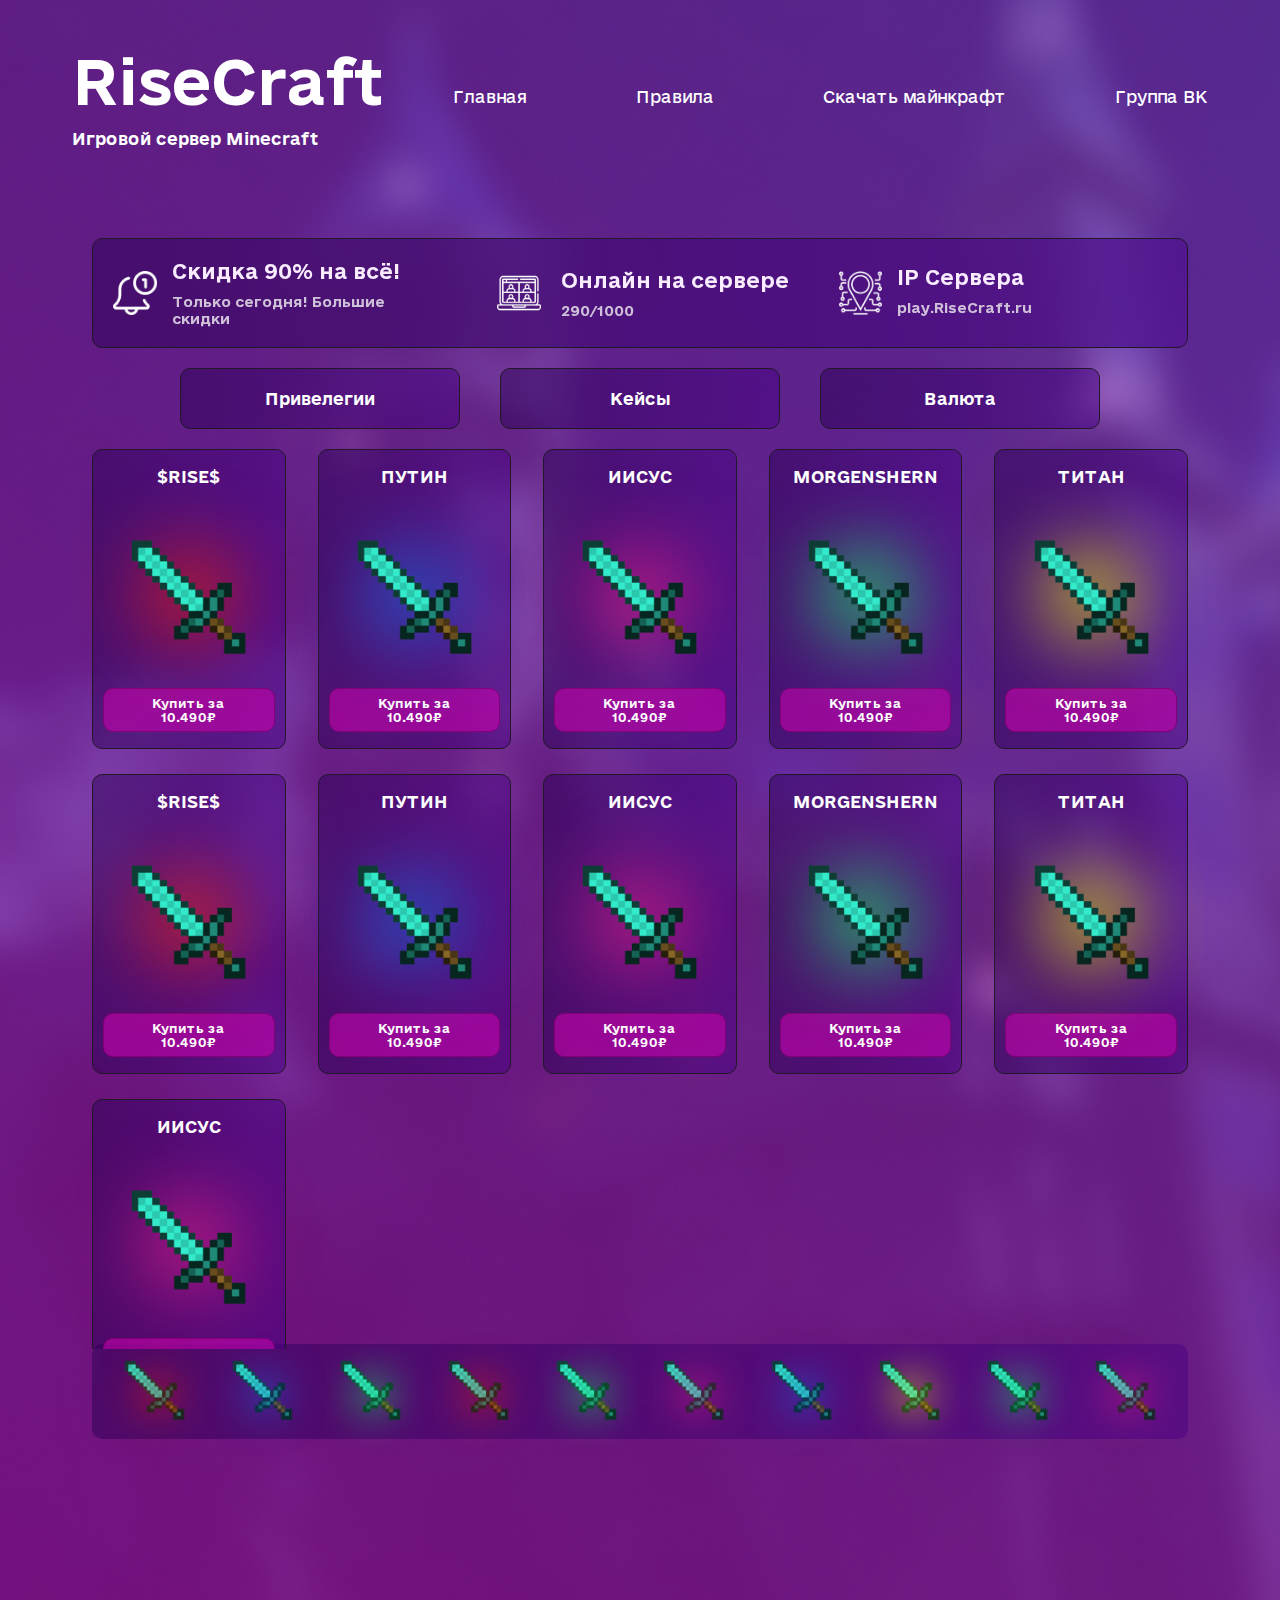
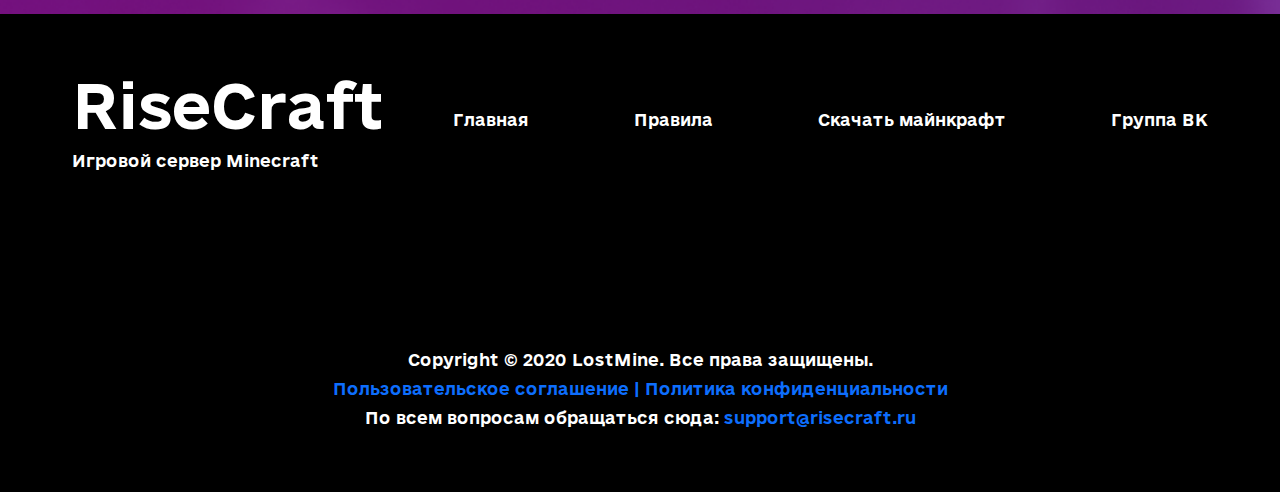
==== commit d674095e: "gen" ====
--- a/risecraft/index.html
+++ b/risecraft/index.html
@@ -181,83 +181,190 @@
                         <div class="mainpage-last__background"></div>
                         <img src="./images/sword.png" alt="$RISE$" class="mainpage-last__image">
                         <div class="mainpage-last__info">
-                            <p class="mainpage-last__text">Игрок -> GARFIELD</p>
-                            <p class="mainpage-last__text mainpage-last__text-mb">Купил -> $RISE$</p>
-                            <p class="mainpage-last__text">Сервер -> Выживание #1</p>
-                            <p class="mainpage-last__text">Дата -> Сегодня в 10:50</p>
-                        </div>
-                    </div>
-                    <div class="mainpage-last__item">
-                        
-                        <img src="./images/sword.png" alt="$RISE$" class="mainpage-last__image">
-                        <div class="mainpage-last__info">
-                            <p class="mainpage-last__text">Игрок -> GARFIELD</p>
-                            <p class="mainpage-last__text mainpage-last__text-mb">Купил -> $RISE$</p>
-                            <p class="mainpage-last__text">Сервер -> Выживание #1</p>
-                            <p class="mainpage-last__text">Дата -> Сегодня в 10:50</p>
-                        </div>
-                    </div>
-                    <div class="mainpage-last__item">
-                        <img src="./images/sword.png" alt="$RISE$" class="mainpage-last__image">
-                        <div class="mainpage-last__info">
-                            <p class="mainpage-last__text">Игрок -> GARFIELD</p>
-                            <p class="mainpage-last__text mainpage-last__text-mb">Купил -> $RISE$</p>
-                            <p class="mainpage-last__text">Сервер -> Выживание #1</p>
-                            <p class="mainpage-last__text">Дата -> Сегодня в 10:50</p>
-                        </div>
-                    </div>
-                    <div class="mainpage-last__item">
-                        <img src="./images/sword.png" alt="$RISE$" class="mainpage-last__image">
-                        <div class="mainpage-last__info">
-                            <p class="mainpage-last__text">Игрок -> GARFIELD</p>
-                            <p class="mainpage-last__text mainpage-last__text-mb">Купил -> $RISE$</p>
-                            <p class="mainpage-last__text">Сервер -> Выживание #1</p>
-                            <p class="mainpage-last__text">Дата -> Сегодня в 10:50</p>
-                        </div>
-                    </div>
-                    <div class="mainpage-last__item">
-                        <img src="./images/sword.png" alt="$RISE$" class="mainpage-last__image">
-                        <div class="mainpage-last__info">
-                            <p class="mainpage-last__text">Игрок -> GARFIELD</p>
-                            <p class="mainpage-last__text mainpage-last__text-mb">Купил -> $RISE$</p>
-                            <p class="mainpage-last__text">Сервер -> Выживание #1</p>
-                            <p class="mainpage-last__text">Дата -> Сегодня в 10:50</p>
-                        </div>
-                    </div>
-                    <div class="mainpage-last__item">
-                        <img src="./images/sword.png" alt="$RISE$" class="mainpage-last__image">
-                        <div class="mainpage-last__info">
-                            <p class="mainpage-last__text">Игрок -> GARFIELD</p>
-                            <p class="mainpage-last__text mainpage-last__text-mb">Купил -> $RISE$</p>
-                            <p class="mainpage-last__text">Сервер -> Выживание #1</p>
-                            <p class="mainpage-last__text">Дата -> Сегодня в 10:50</p>
-                        </div>
-                    </div>
-                    <div class="mainpage-last__item">
-                        <img src="./images/sword.png" alt="$RISE$" class="mainpage-last__image">
-                        <div class="mainpage-last__info">
-                            <p class="mainpage-last__text">Игрок -> GARFIELD</p>
-                            <p class="mainpage-last__text mainpage-last__text-mb">Купил -> $RISE$</p>
-                            <p class="mainpage-last__text">Сервер -> Выживание #1</p>
-                            <p class="mainpage-last__text">Дата -> Сегодня в 10:50</p>
-                        </div>
-                    </div>
-                    <div class="mainpage-last__item">
-                        <img src="./images/sword.png" alt="$RISE$" class="mainpage-last__image">
-                        <div class="mainpage-last__info">
-                            <p class="mainpage-last__text">Игрок -> GARFIELD</p>
-                            <p class="mainpage-last__text mainpage-last__text-mb">Купил -> $RISE$</p>
-                            <p class="mainpage-last__text">Сервер -> Выживание #1</p>
-                            <p class="mainpage-last__text">Дата -> Сегодня в 10:50</p>
-                        </div>
-                    </div>
-                    <div class="mainpage-last__item">
-                        <img src="./images/sword.png" alt="$RISE$" class="mainpage-last__image">
-                        <div class="mainpage-last__info">
-                            <p class="mainpage-last__text">Игрок -> GARFIELD</p>
-                            <p class="mainpage-last__text mainpage-last__text-mb">Купил -> $RISE$</p>
-                            <p class="mainpage-last__text">Сервер -> Выживание #1</p>
-                            <p class="mainpage-last__text">Дата -> Сегодня в 10:50</p>
+                                <p class="mainpage-last__title">SosuZalupe</p>
+                            <div class="mainpage-last__column">
+                                <div class="mainpage-last__column_left">
+                                    <p class="mainpage-last__text">Купил</p>
+                                    <p class="mainpage-last__text">Сервер</p>
+                                    <p class="mainpage-last__text">Дата</p>
+                                </div>
+                                <div class="mainpage-last__column_right">
+                                    <p class="mainpage-last__text">$RISE$</p>
+                                    <p class="mainpage-last__text">Выживание#1</p>
+                                    <p class="mainpage-last__text">Сегодня в 17:23</p>
+                                </div>
+                            </div>
+                        </div>
+                    </div>
+                    <div class="mainpage-last__item">
+                        <div class="mainpage-last__background blue"></div>
+                        <img src="./images/sword.png" alt="$RISE$" class="mainpage-last__image">
+                        <div class="mainpage-last__info">
+                                <p class="mainpage-last__title">SosuZalupe</p>
+                            <div class="mainpage-last__column">
+                                <div class="mainpage-last__column_left">
+                                    <p class="mainpage-last__text">Купил</p>
+                                    <p class="mainpage-last__text">Сервер</p>
+                                    <p class="mainpage-last__text">Дата</p>
+                                </div>
+                                <div class="mainpage-last__column_right">
+                                    <p class="mainpage-last__text">$RISE$</p>
+                                    <p class="mainpage-last__text">Выживание#1</p>
+                                    <p class="mainpage-last__text">Сегодня в 17:23</p>
+                                </div>
+                            </div>
+                        </div>
+                    </div>
+                    <div class="mainpage-last__item">
+                        <div class="mainpage-last__background green"></div>
+                        <img src="./images/sword.png" alt="$RISE$" class="mainpage-last__image">
+                        <div class="mainpage-last__info">
+                                <p class="mainpage-last__title">SosuZalupe</p>
+                            <div class="mainpage-last__column">
+                                <div class="mainpage-last__column_left">
+                                    <p class="mainpage-last__text">Купил</p>
+                                    <p class="mainpage-last__text">Сервер</p>
+                                    <p class="mainpage-last__text">Дата</p>
+                                </div>
+                                <div class="mainpage-last__column_right">
+                                    <p class="mainpage-last__text">$RISE$</p>
+                                    <p class="mainpage-last__text">Выживание#1</p>
+                                    <p class="mainpage-last__text">Сегодня в 17:23</p>
+                                </div>
+                            </div>
+                        </div>
+                    </div>
+                    <div class="mainpage-last__item">
+                        <div class="mainpage-last__background"></div>
+                        <img src="./images/sword.png" alt="$RISE$" class="mainpage-last__image">
+                        <div class="mainpage-last__info">
+                                <p class="mainpage-last__title">SosuZalupe</p>
+                            <div class="mainpage-last__column">
+                                <div class="mainpage-last__column_left">
+                                    <p class="mainpage-last__text">Купил</p>
+                                    <p class="mainpage-last__text">Сервер</p>
+                                    <p class="mainpage-last__text">Дата</p>
+                                </div>
+                                <div class="mainpage-last__column_right">
+                                    <p class="mainpage-last__text">$RISE$</p>
+                                    <p class="mainpage-last__text">Выживание#1</p>
+                                    <p class="mainpage-last__text">Сегодня в 17:23</p>
+                                </div>
+                            </div>
+                        </div>
+                    </div>
+                    <div class="mainpage-last__item">
+                        <div class="mainpage-last__background green"></div>
+                        <img src="./images/sword.png" alt="$RISE$" class="mainpage-last__image">
+                        <div class="mainpage-last__info">
+                                <p class="mainpage-last__title">SosuZalupe</p>
+                            <div class="mainpage-last__column">
+                                <div class="mainpage-last__column_left">
+                                    <p class="mainpage-last__text">Купил</p>
+                                    <p class="mainpage-last__text">Сервер</p>
+                                    <p class="mainpage-last__text">Дата</p>
+                                </div>
+                                <div class="mainpage-last__column_right">
+                                    <p class="mainpage-last__text">$RISE$</p>
+                                    <p class="mainpage-last__text">Выживание#1</p>
+                                    <p class="mainpage-last__text">Сегодня в 17:23</p>
+                                </div>
+                            </div>
+                        </div>
+                    </div>
+                    <div class="mainpage-last__item">
+                        <div class="mainpage-last__background rose"></div>
+                        <img src="./images/sword.png" alt="$RISE$" class="mainpage-last__image">
+                        <div class="mainpage-last__info">
+                                <p class="mainpage-last__title">SosuZalupe</p>
+                            <div class="mainpage-last__column">
+                                <div class="mainpage-last__column_left">
+                                    <p class="mainpage-last__text">Купил</p>
+                                    <p class="mainpage-last__text">Сервер</p>
+                                    <p class="mainpage-last__text">Дата</p>
+                                </div>
+                                <div class="mainpage-last__column_right">
+                                    <p class="mainpage-last__text">$RISE$</p>
+                                    <p class="mainpage-last__text">Выживание#1</p>
+                                    <p class="mainpage-last__text">Сегодня в 17:23</p>
+                                </div>
+                            </div>
+                        </div>
+                    </div>
+                    <div class="mainpage-last__item">
+                        <div class="mainpage-last__background blue"></div>
+                        <img src="./images/sword.png" alt="$RISE$" class="mainpage-last__image">
+                        <div class="mainpage-last__info">
+                                <p class="mainpage-last__title">SosuZalupe</p>
+                            <div class="mainpage-last__column">
+                                <div class="mainpage-last__column_left">
+                                    <p class="mainpage-last__text">Купил</p>
+                                    <p class="mainpage-last__text">Сервер</p>
+                                    <p class="mainpage-last__text">Дата</p>
+                                </div>
+                                <div class="mainpage-last__column_right">
+                                    <p class="mainpage-last__text">$RISE$</p>
+                                    <p class="mainpage-last__text">Выживание#1</p>
+                                    <p class="mainpage-last__text">Сегодня в 17:23</p>
+                                </div>
+                            </div>
+                        </div>
+                    </div>
+                    <div class="mainpage-last__item">
+                        <div class="mainpage-last__background yellow"></div>
+                        <img src="./images/sword.png" alt="$RISE$" class="mainpage-last__image">
+                        <div class="mainpage-last__info">
+                                <p class="mainpage-last__title">SosuZalupe</p>
+                            <div class="mainpage-last__column">
+                                <div class="mainpage-last__column_left">
+                                    <p class="mainpage-last__text">Купил</p>
+                                    <p class="mainpage-last__text">Сервер</p>
+                                    <p class="mainpage-last__text">Дата</p>
+                                </div>
+                                <div class="mainpage-last__column_right">
+                                    <p class="mainpage-last__text">$RISE$</p>
+                                    <p class="mainpage-last__text">Выживание#1</p>
+                                    <p class="mainpage-last__text">Сегодня в 17:23</p>
+                                </div>
+                            </div>
+                        </div>
+                    </div>
+                    <div class="mainpage-last__item">
+                        <div class="mainpage-last__background green"></div>
+                        <img src="./images/sword.png" alt="$RISE$" class="mainpage-last__image">
+                        <div class="mainpage-last__info">
+                                <p class="mainpage-last__title">SosuZalupe</p>
+                            <div class="mainpage-last__column">
+                                <div class="mainpage-last__column_left">
+                                    <p class="mainpage-last__text">Купил</p>
+                                    <p class="mainpage-last__text">Сервер</p>
+                                    <p class="mainpage-last__text">Дата</p>
+                                </div>
+                                <div class="mainpage-last__column_right">
+                                    <p class="mainpage-last__text">$RISE$</p>
+                                    <p class="mainpage-last__text">Выживание#1</p>
+                                    <p class="mainpage-last__text">Сегодня в 17:23</p>
+                                </div>
+                            </div>
+                        </div>
+                    </div>
+                    <div class="mainpage-last__item">
+                        <div class="mainpage-last__background rose"></div>
+                        <img src="./images/sword.png" alt="$RISE$" class="mainpage-last__image">
+                        <div class="mainpage-last__info">
+                                <p class="mainpage-last__title">SosuZalupe</p>
+                            <div class="mainpage-last__column">
+                                <div class="mainpage-last__column_left">
+                                    <p class="mainpage-last__text">Купил</p>
+                                    <p class="mainpage-last__text">Сервер</p>
+                                    <p class="mainpage-last__text">Дата</p>
+                                </div>
+                                <div class="mainpage-last__column_right">
+                                    <p class="mainpage-last__text">$RISE$</p>
+                                    <p class="mainpage-last__text">Выживание#1</p>
+                                    <p class="mainpage-last__text">Сегодня в 17:23</p>
+                                </div>
+                            </div>
                         </div>
                     </div>
                 </div>
@@ -304,26 +411,38 @@
             <div class="modal-content">
                 <div class="modal-body">
                     <button class="modal-close" data-bs-dismiss="modal" aria-label="Close"></button>
-                    <p class="buyModal-title">Покупка привилегии</p>
-                    <p class="buyModal-name">$RISE$ -> 5.000₽</p>
+                    <p class="buyModal-title">Покупка доната</p>
+                    <div class="buyMobal-column">
+                        <div class="buyMobal-column_left">
+                            <p class="buyModal-name">Привилегия</p>
+                            <p class="buyModal-name">Цена</p>
+                        </div>
+                        <div class="buyMobal-column_right">
+                            <p class="buyModal-name">$RISE$</p>
+                            <p class="buyModal-name">10.490₽</p>
+                        </div>
+                    </div>
                     <form action="">
                         <input type="text" name='nickname' placeholder="Введите ваш никнейм" class="buyModal-input">
-                        <div class="buyModal-servers">
-                            <div class="buyModal-server form-switch">
-                                <label for="server1">Выживание №1</label>
-                                <div class="buyModal-switch">
-                                    <input type="checkbox" name="server" class="form-check-input">
-                                </div>
-                            </div>
-                            <div class="buyModal-server form-switch">
-                                <label for="server2">Выживание №2</label>
-                                <div class="buyModal-switch">
-                                    <input type="checkbox" name="server" class="form-check-input">
-                                </div>
-                            </div>
-                        </div>
-                        <p class="buyModal-desc">Выберите выше сервер, на который хотите получить привилегию*</p>
-                        <button class="buyModal-btn" type="submit">Купить привилегию за 5.000₽</button>
+                        <div class="buyModal-serv">
+                            <p class="buyModal-desc_title">Выберите сервера для покупки доната</p>
+                            <div class="buyModal-servers">
+                                <div class="buyModal-server form-switch">
+                                    <label for="server1">Выживание №1</label>
+                                    <div class="buyModal-switch">
+                                        <input type="checkbox" name="server" class="form-check-input">
+                                    </div>
+                                </div>
+                                <div class="buyModal-server form-switch">
+                                    <label for="server2">Выживание №2</label>
+                                    <div class="buyModal-switch">
+                                        <input type="checkbox" name="server" class="form-check-input">
+                                    </div>
+                                </div>
+                            </div>
+                            <p class="buyModal-desc">При покупке доната на несколько серверов действует скидка</p>
+                        </div>
+                        <button class="buyModal-btn" type="submit">Укажите никнейм</button>
                         <div class="buyModal-promo">
                             <a href="#" class="buyModal-link">У меня есть промокод</a>
                             <input type="text" name="promocode" placeholder="Введите промокод"
@@ -331,24 +450,24 @@
                         </div>
                     </form>
                     <div class="buyModal-info">
-                        <p class="buyModal-text buyModal-text__mb">
+                        <p class="buyModal-text buyModal-text__mb_title">
                             Описание привилегии:
                         </p>
-                        <p class="buyModal-text">Команды:</p>
-                        <p class="buyModal-text">/gm [0/1/2/3] [ник] Изменить режим игры игроку.</p>
-                        <p class="buyModal-text buyModal-text__mb">
-                            /jail [ник] [тюрьма] [время] Посадить грифера в тюрьму.
-                        </p>
-                        <p class="buyModal-text">Возможности:</p>
-                        <p class="buyModal-text">99% всех команд сервера!</p>
-                        <p class="buyModal-text">Консоль на сайте lostmine.ru/console</p>
-                        <p class="buyModal-text buyModal-text__mb">Нет задержки на команды и чат! (кроме опасных)</p>
-                        <p class="buyModal-text">Доступны некоторые запрещённые блоки и предметы!</p>
-                        <p class="buyModal-text buyModal-text__mb">(огниво, барьеры и т.п.)</p>
-                        <p class="buyModal-text buyModal-text__mb">Вы будете добавлены в беседу администрации!</p>
-                        <p class="buyModal-text">Максимальный размер региона 100.000.000 блоков!</p>
-                        <p class="buyModal-text">Никто не сможет: забанить, заткнуть, кикнуть, затроллить и</p>
-                        <p class="buyModal-text">тепнуть на спавн! Вы становитесь самым главным на сервере!</p>
+                        <p class="buyModal-text_titl">Команды:</p>
+                            <ul class="buyModal-text_dash">
+                                <li class="buyModal-text">sethome Поставить дом</li>
+                                <li class="buyModal-text">setday Поставить день</li>
+                            </ul>
+                        <p class="buyModal-text_titl">Возможности:</p>
+                            <ul>
+                                <li class="buyModal-text">sethome Поставить дом</li>
+                                <li class="buyModal-text">setday Поставить день</li>
+                            </ul>
+                        <p class="buyModal-text_titl">Особенности:</p>
+                            <ul>
+                                <li class="buyModal-text">Возможности всех предыдущих привилегий</li>
+                                <li class="buyModal-text">Привилегия остается после вайпа</li>
+                            </ul>
                     </div>
                 </div>
             </div>
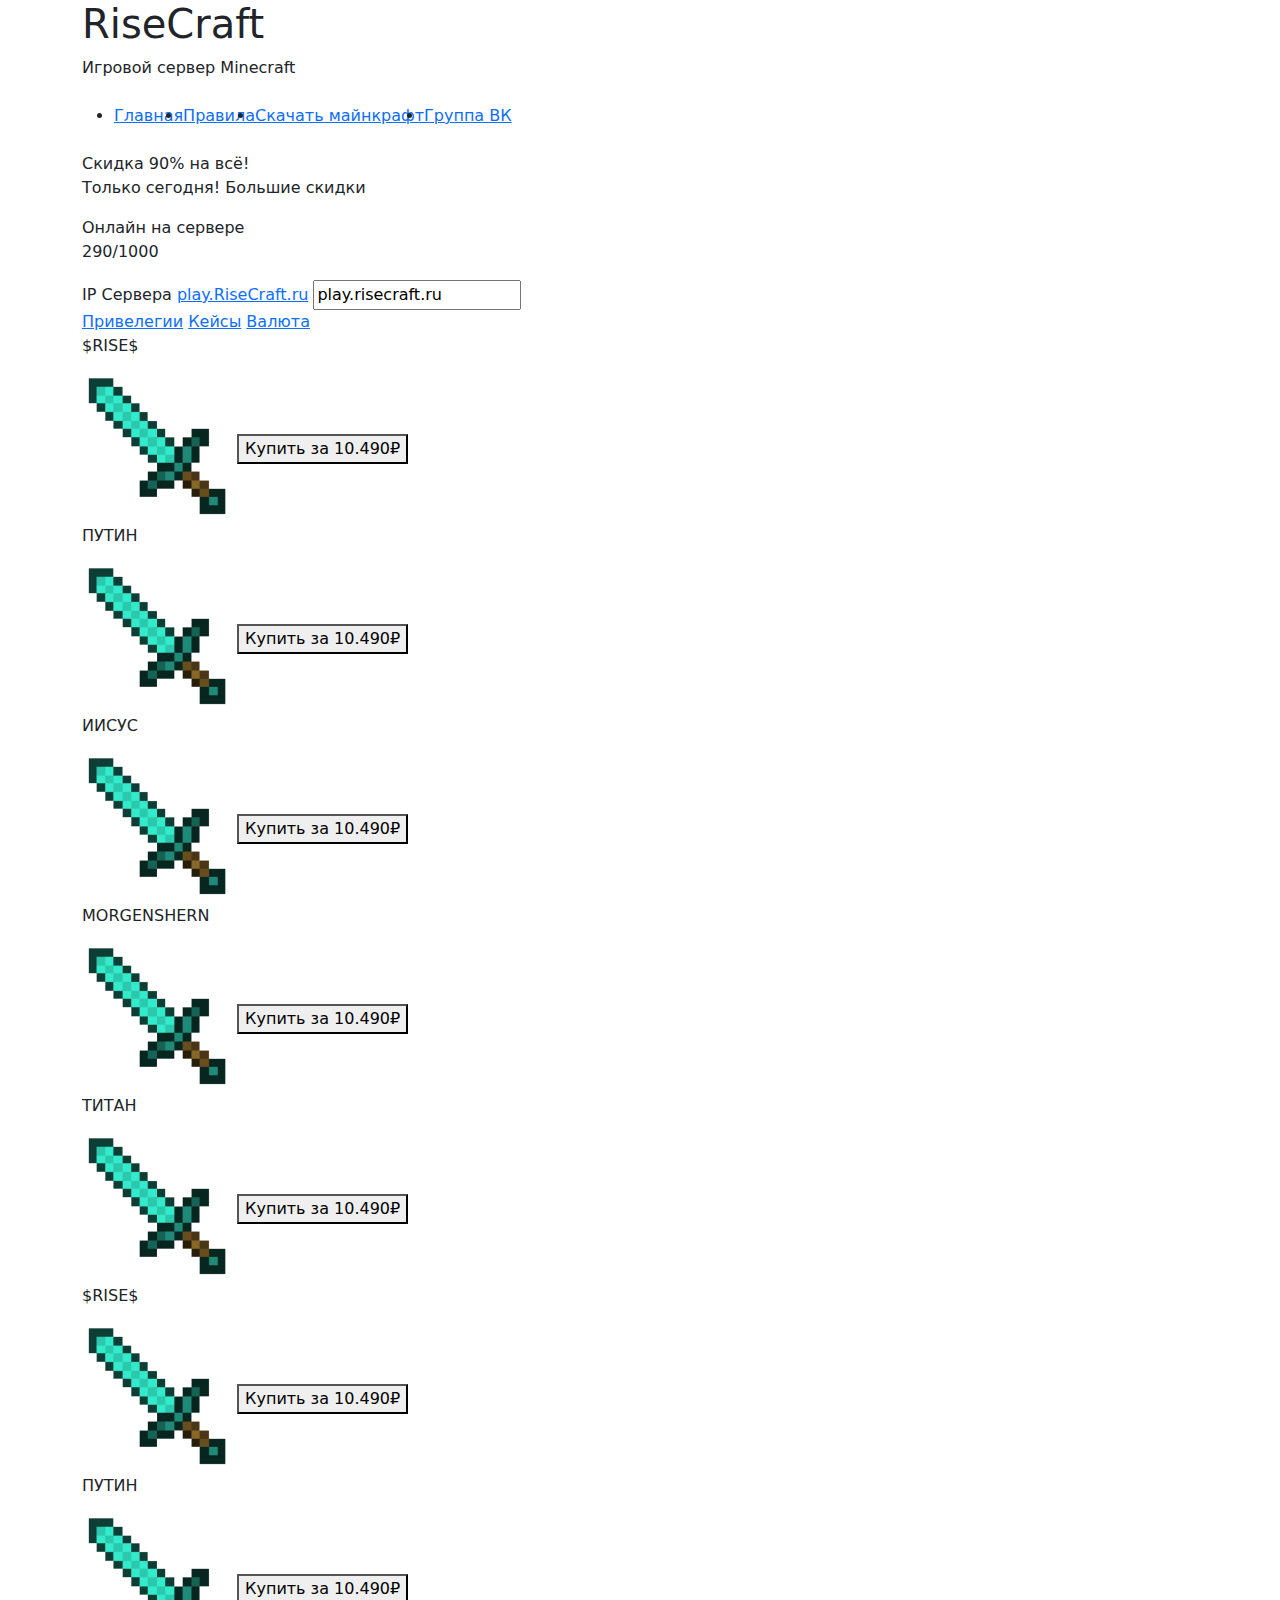
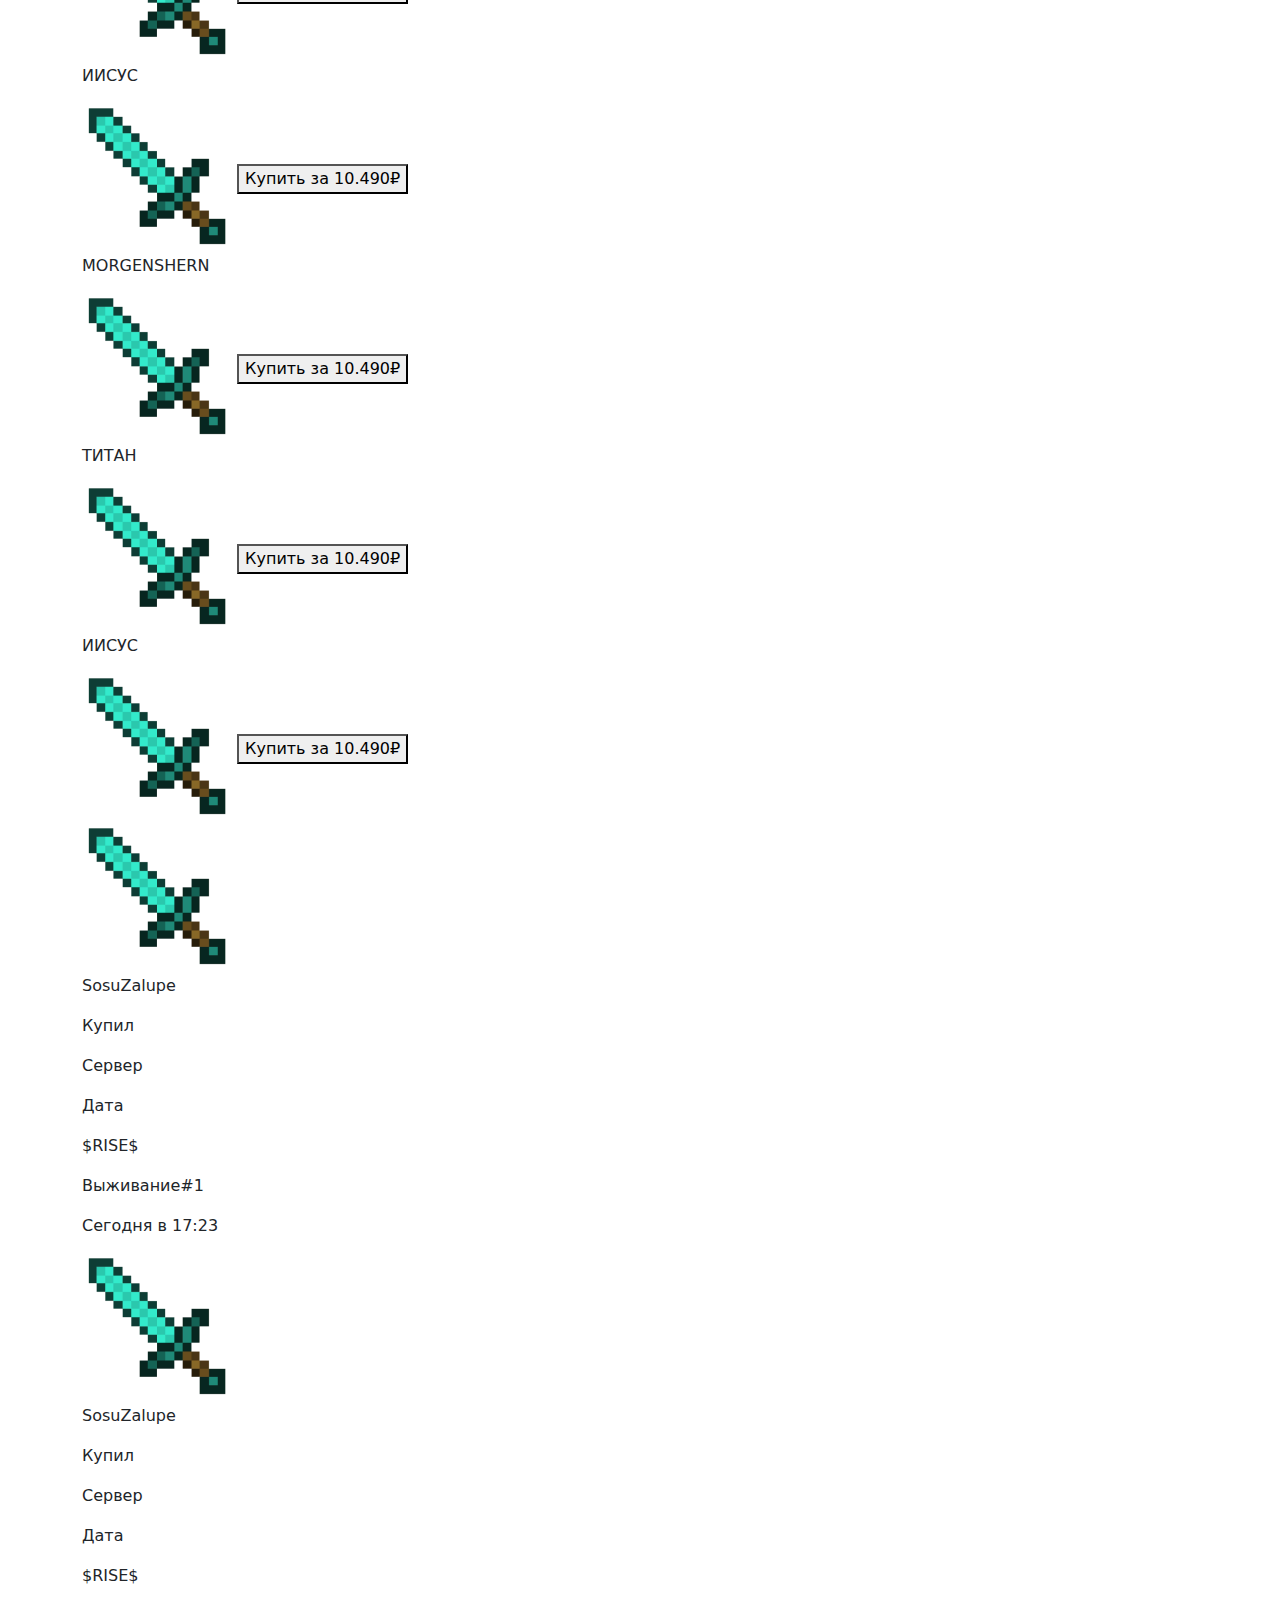
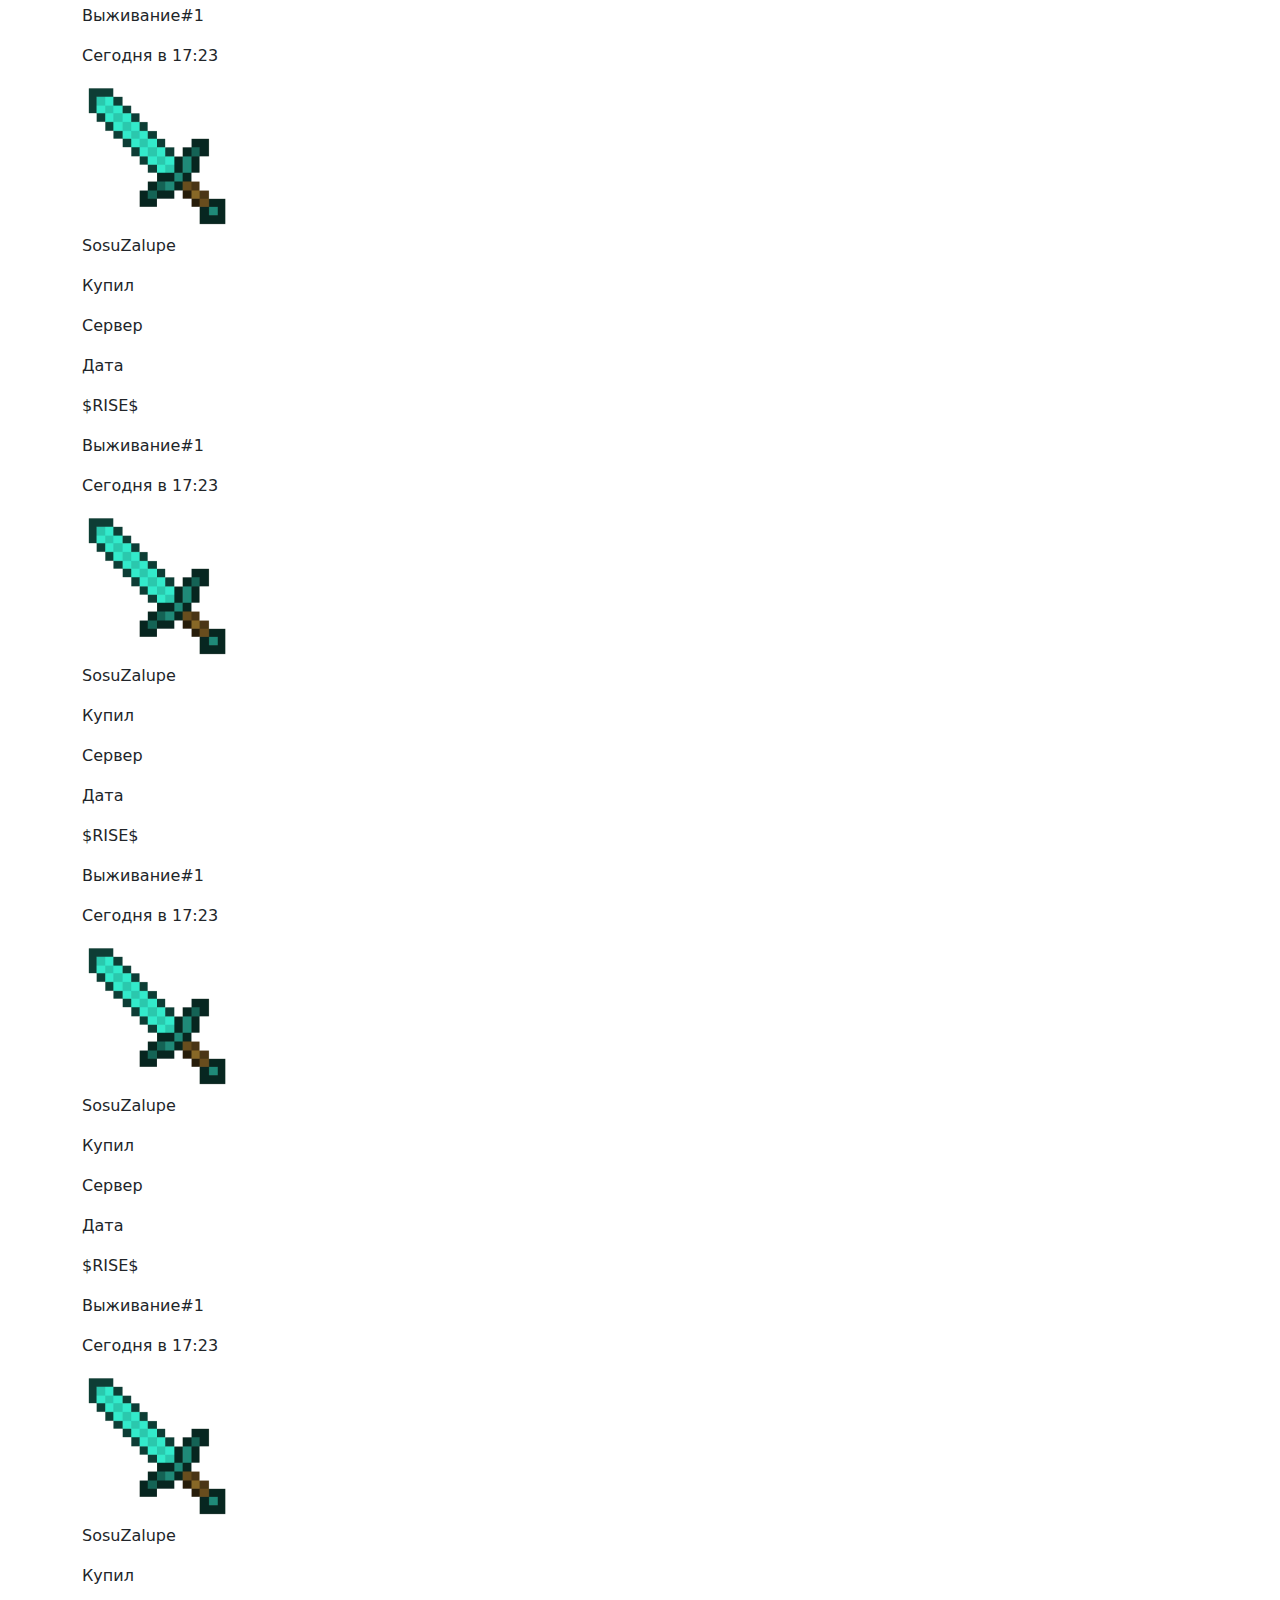
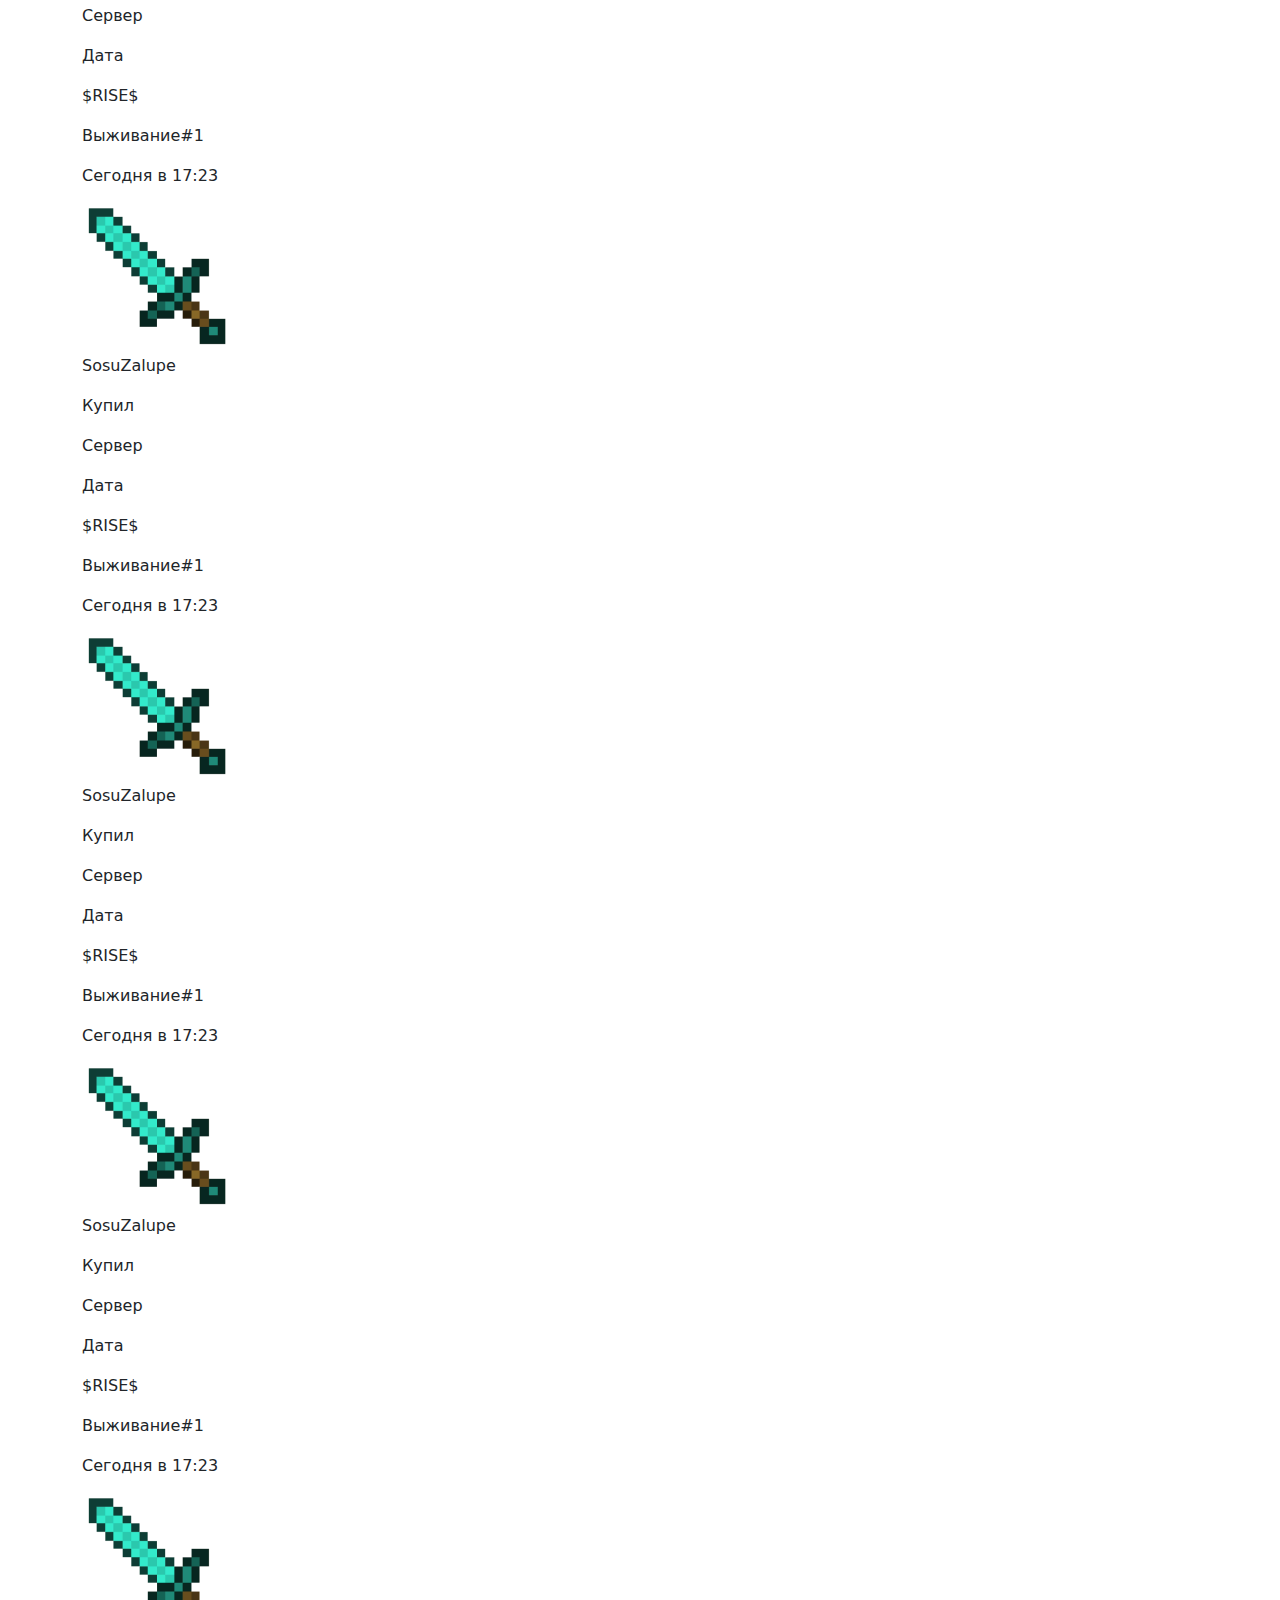
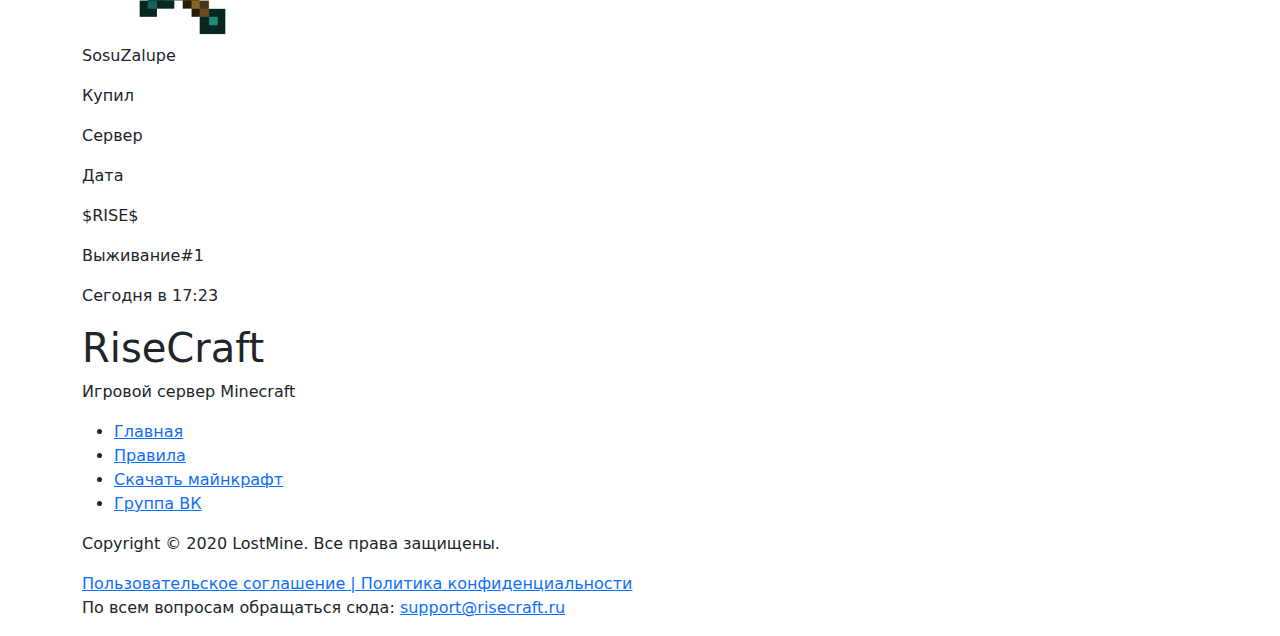
==== commit 81f7c400: "12313" ====
--- a/risecraft/index.html
+++ b/risecraft/index.html
@@ -11,9 +11,10 @@
     <link rel="stylesheet" href="./libs/css/slick.css">
     <link rel="stylesheet" href="./libs/css/slick-theme.css">
     <!-- main styles -->
-    <link rel="stylesheet" href="./css/style.css">
+    <!-- <link rel="stylesheet" href="./css/style.css"> -->
     <!-- mobile styles -->
-    <link rel="stylesheet" href="./css/mobie.css">
+    <!-- <link rel="stylesheet" href="./css/mobie.css"> -->
+    <link rel="stylesheet" href="./css/style.min.css">
 </head>
 
 <body class="bodymain">
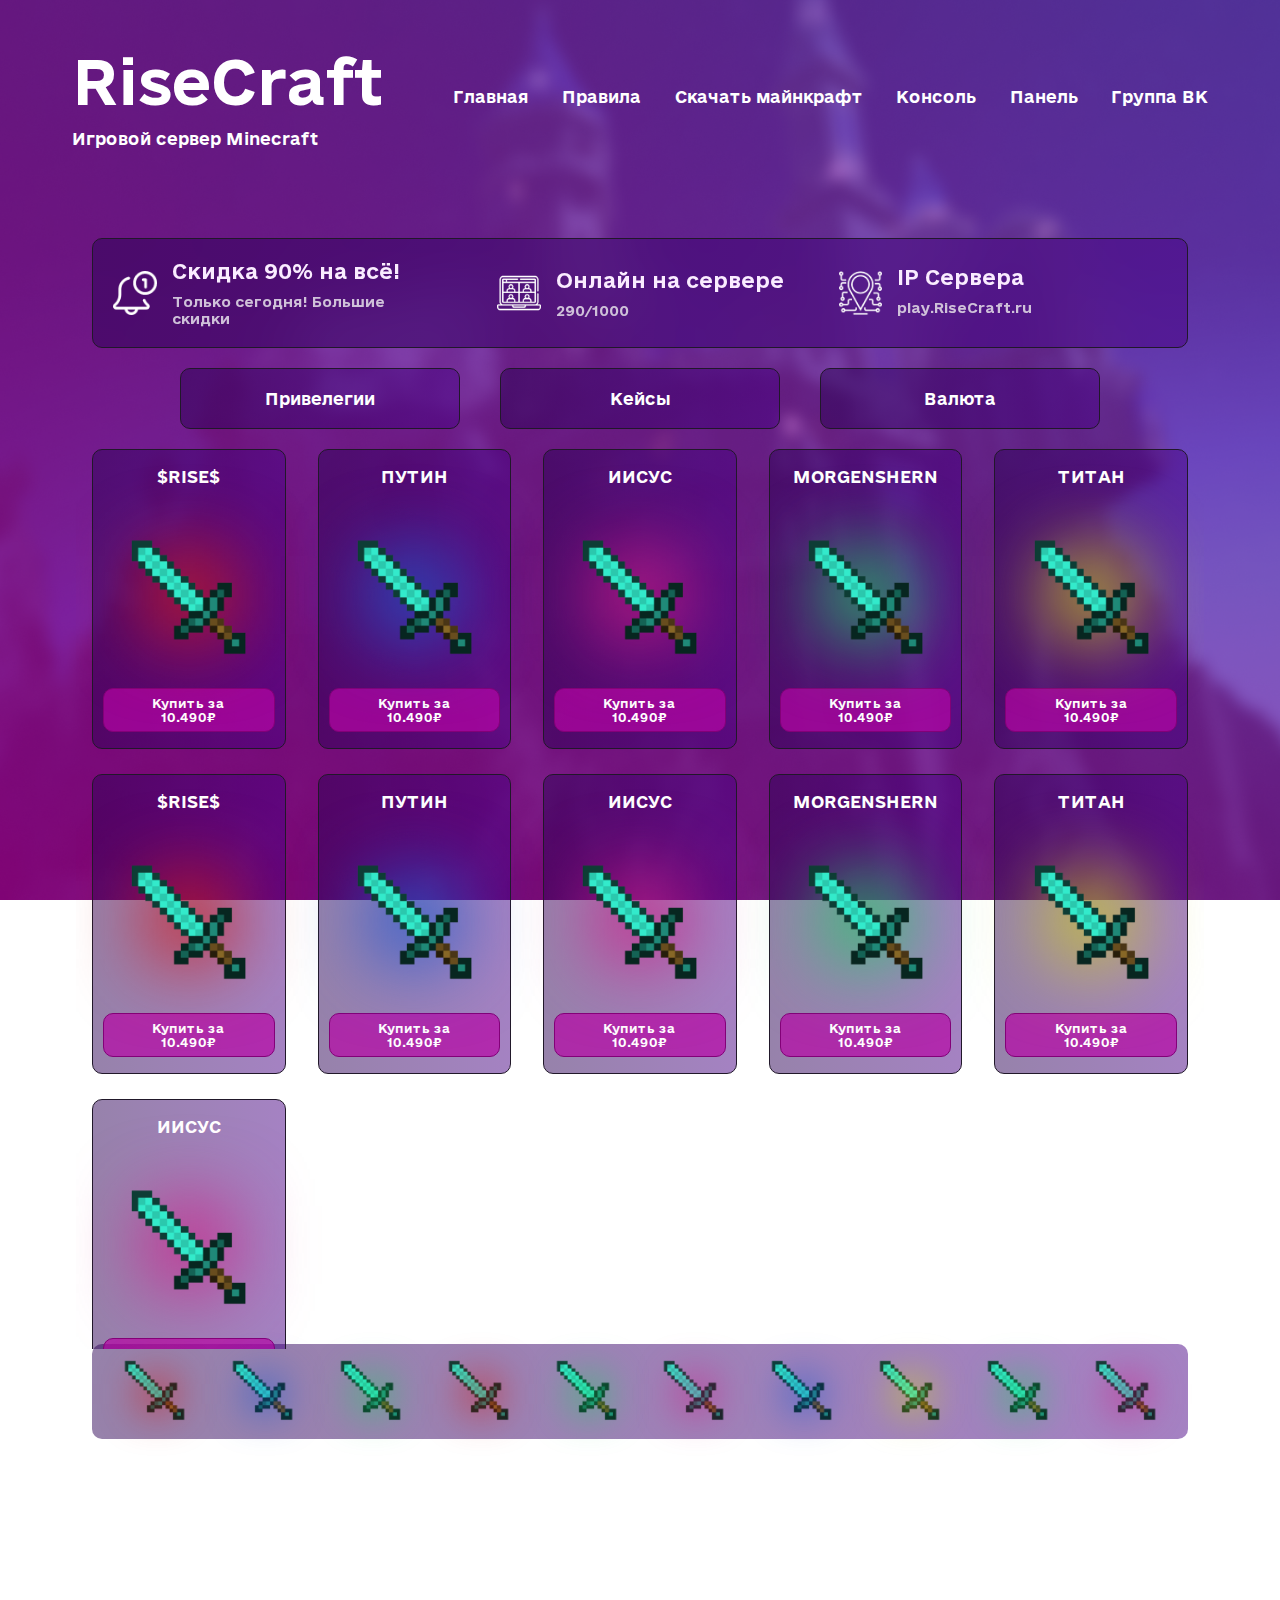
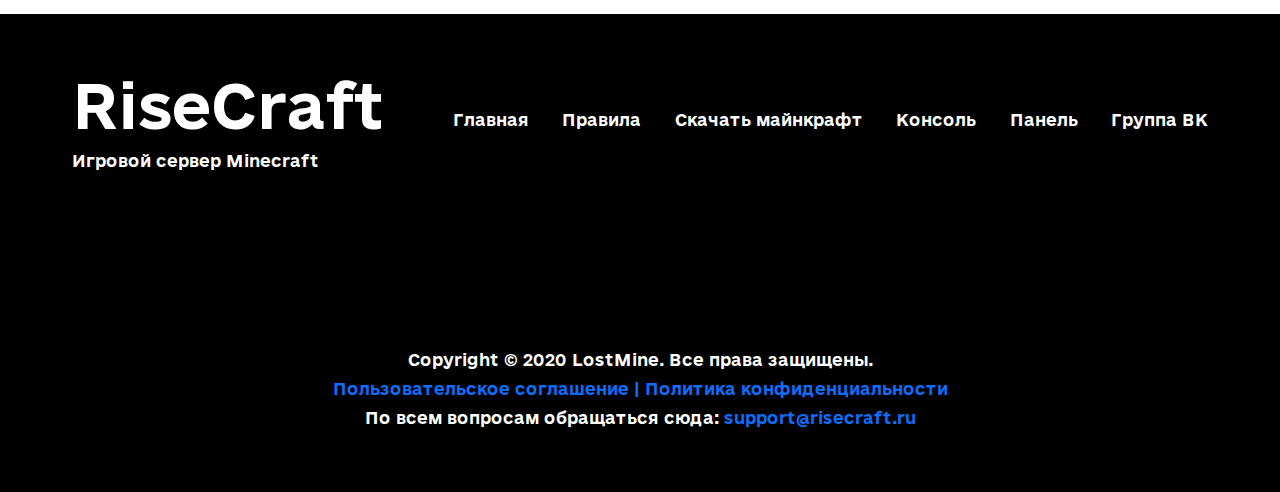
==== commit f5229853: "consid" ====
--- a/risecraft/index.html
+++ b/risecraft/index.html
@@ -4,17 +4,17 @@
     <meta charset="UTF-8">
     <meta http-equiv="X-UA-Compatible" content="IE=edge">
     <meta name="viewport" content="width=device-width, initial-scale=1.0">
-    <title>LostMine</title>
+    <title>RiseCraft</title>
     <!-- Bootstrap styles -->
     <link rel="stylesheet" href="./libs/css/bootstrap.min.css">
     <!-- slick slider -->
     <link rel="stylesheet" href="./libs/css/slick.css">
     <link rel="stylesheet" href="./libs/css/slick-theme.css">
     <!-- main styles -->
-    <!-- <link rel="stylesheet" href="./css/style.css"> -->
+    <link rel="stylesheet" href="./css/style.css">
     <!-- mobile styles -->
-    <!-- <link rel="stylesheet" href="./css/mobie.css"> -->
-    <link rel="stylesheet" href="./css/style.min.css">
+    <link rel="stylesheet" href="./css/mobie.css">
+    <!-- <link rel="stylesheet" href="./css/style.min.css"> -->
 </head>
 
 <body class="bodymain">
@@ -36,6 +36,12 @@
                         </li>
                         <li class="header-item">
                             <a href="./download.html" class="header-link">Скачать майнкрафт</a>
+                        </li>
+                        <li class="header-item">
+                            <a href="./console.html" class="header-link red">Консоль</a>
+                        </li>
+                        <li class="header-item">
+                            <a href="./panel.html" class="header-link yellow">Панель</a>
                         </li>
                         <li class="header-item">
                             <a href="#" class="header-link">Группа ВК</a>
@@ -390,6 +396,12 @@
                             </li>
                             <li class="footer-item">
                                 <a href="#" class="footer-link">Скачать майнкрафт</a>
+                            </li>
+                            <li class="footer-item">
+                                <a href="#" class="footer-link">Консоль</a>
+                            </li>
+                            <li class="footer-item">
+                                <a href="#" class="footer-link">Панель</a>
                             </li>
                             <li class="footer-item">
                                 <a href="#" class="footer-link">Группа ВК</a>
